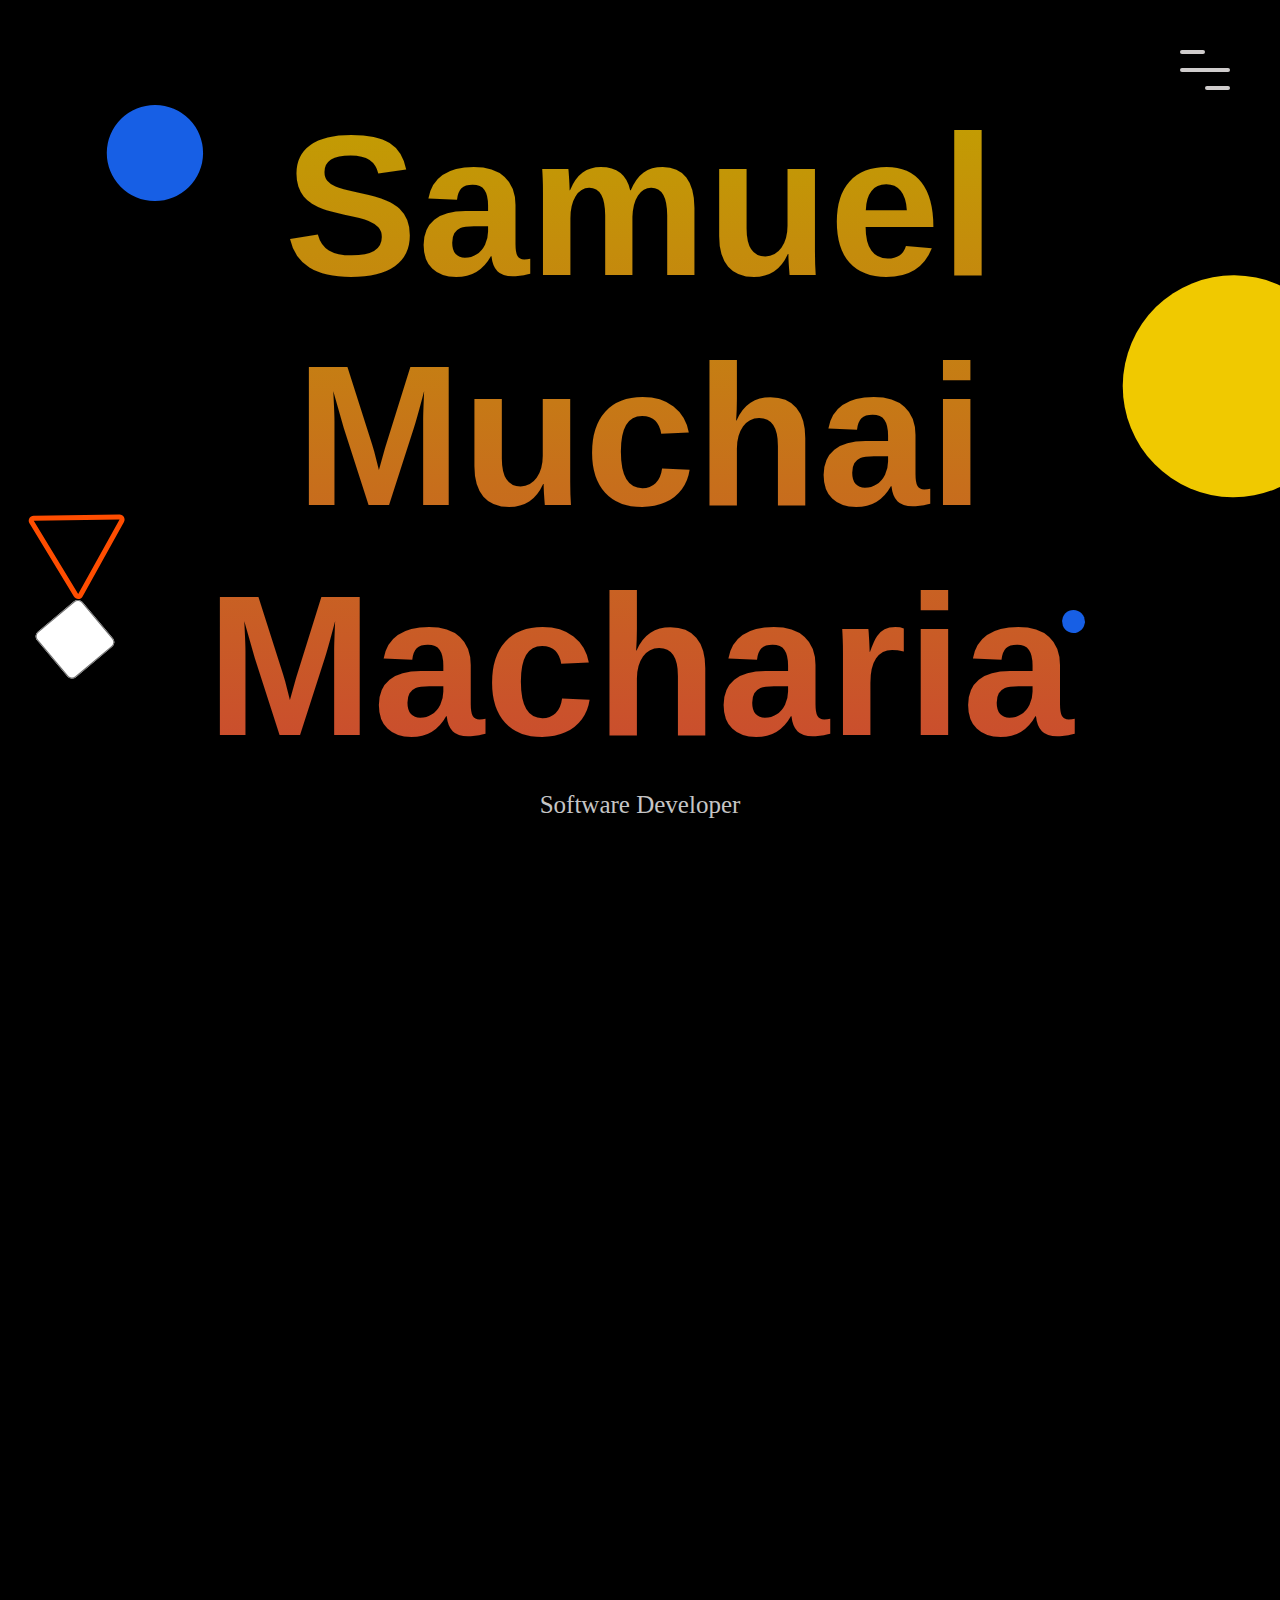
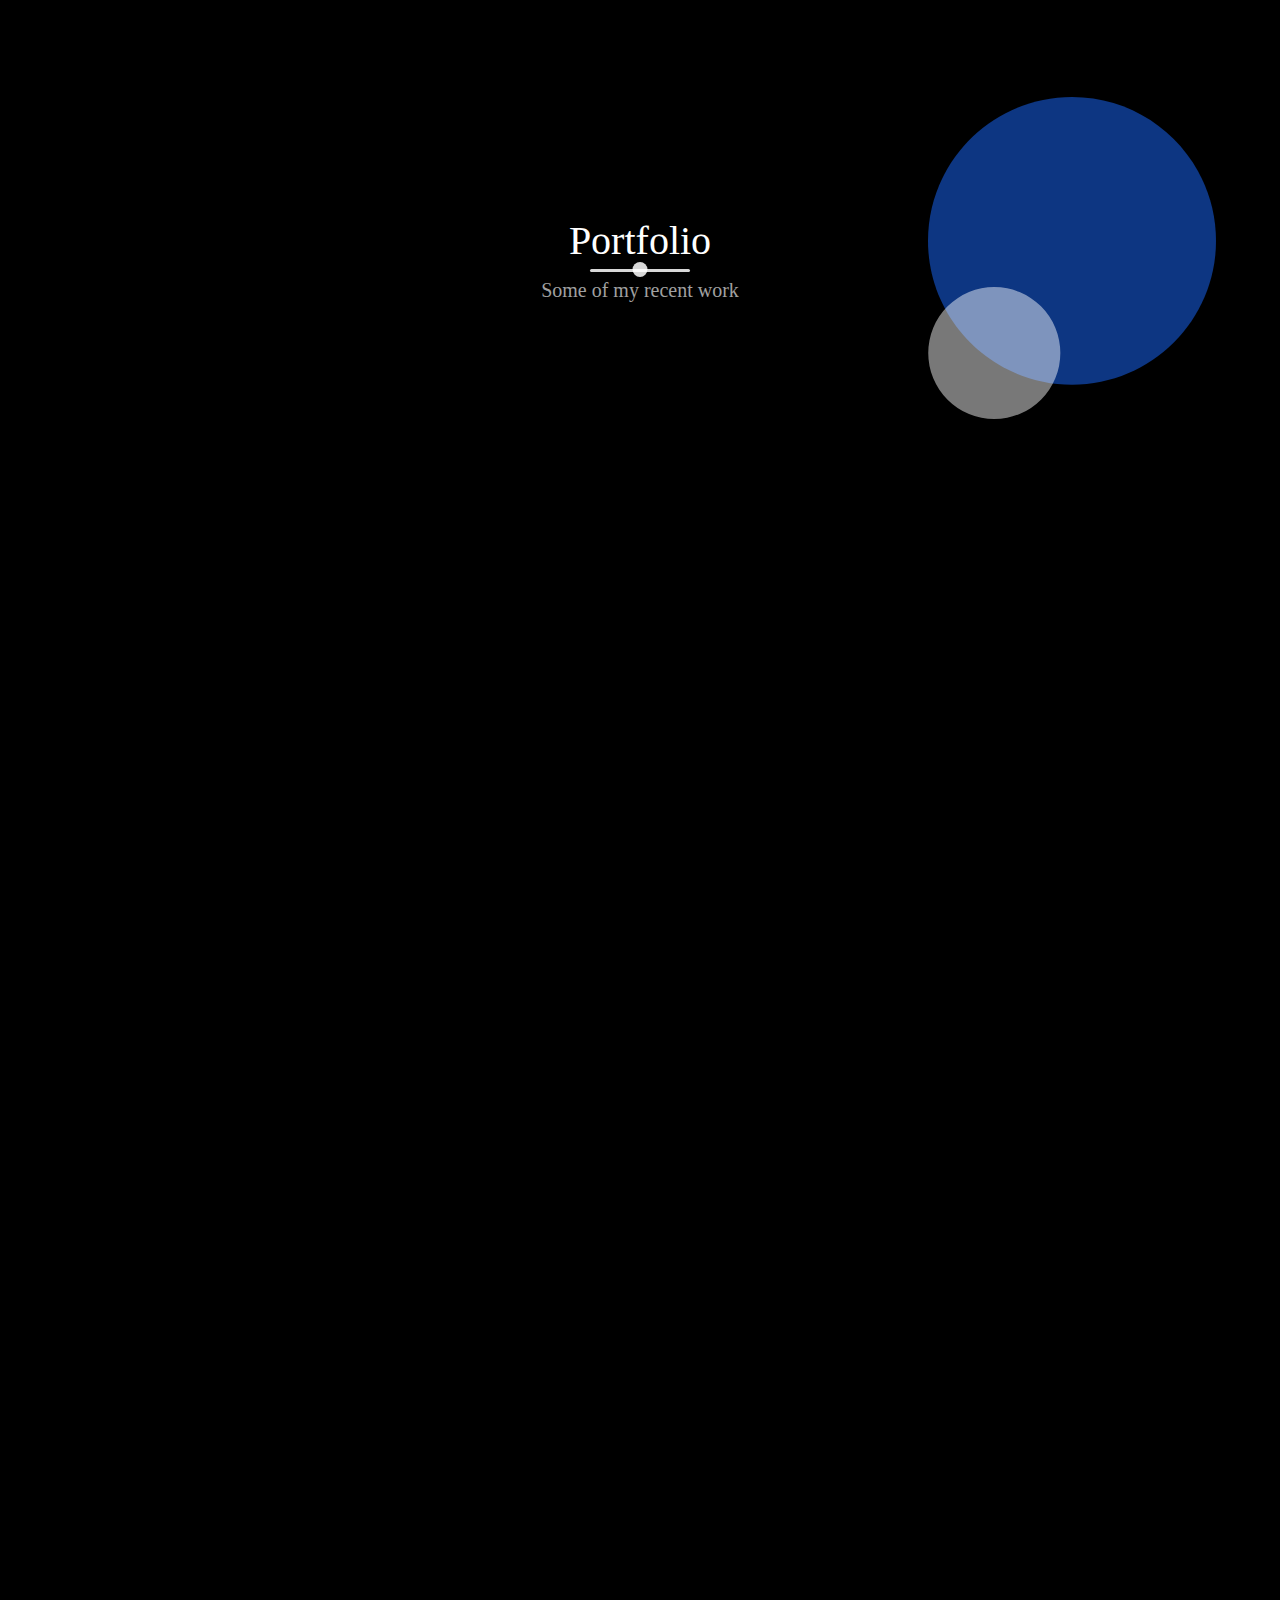
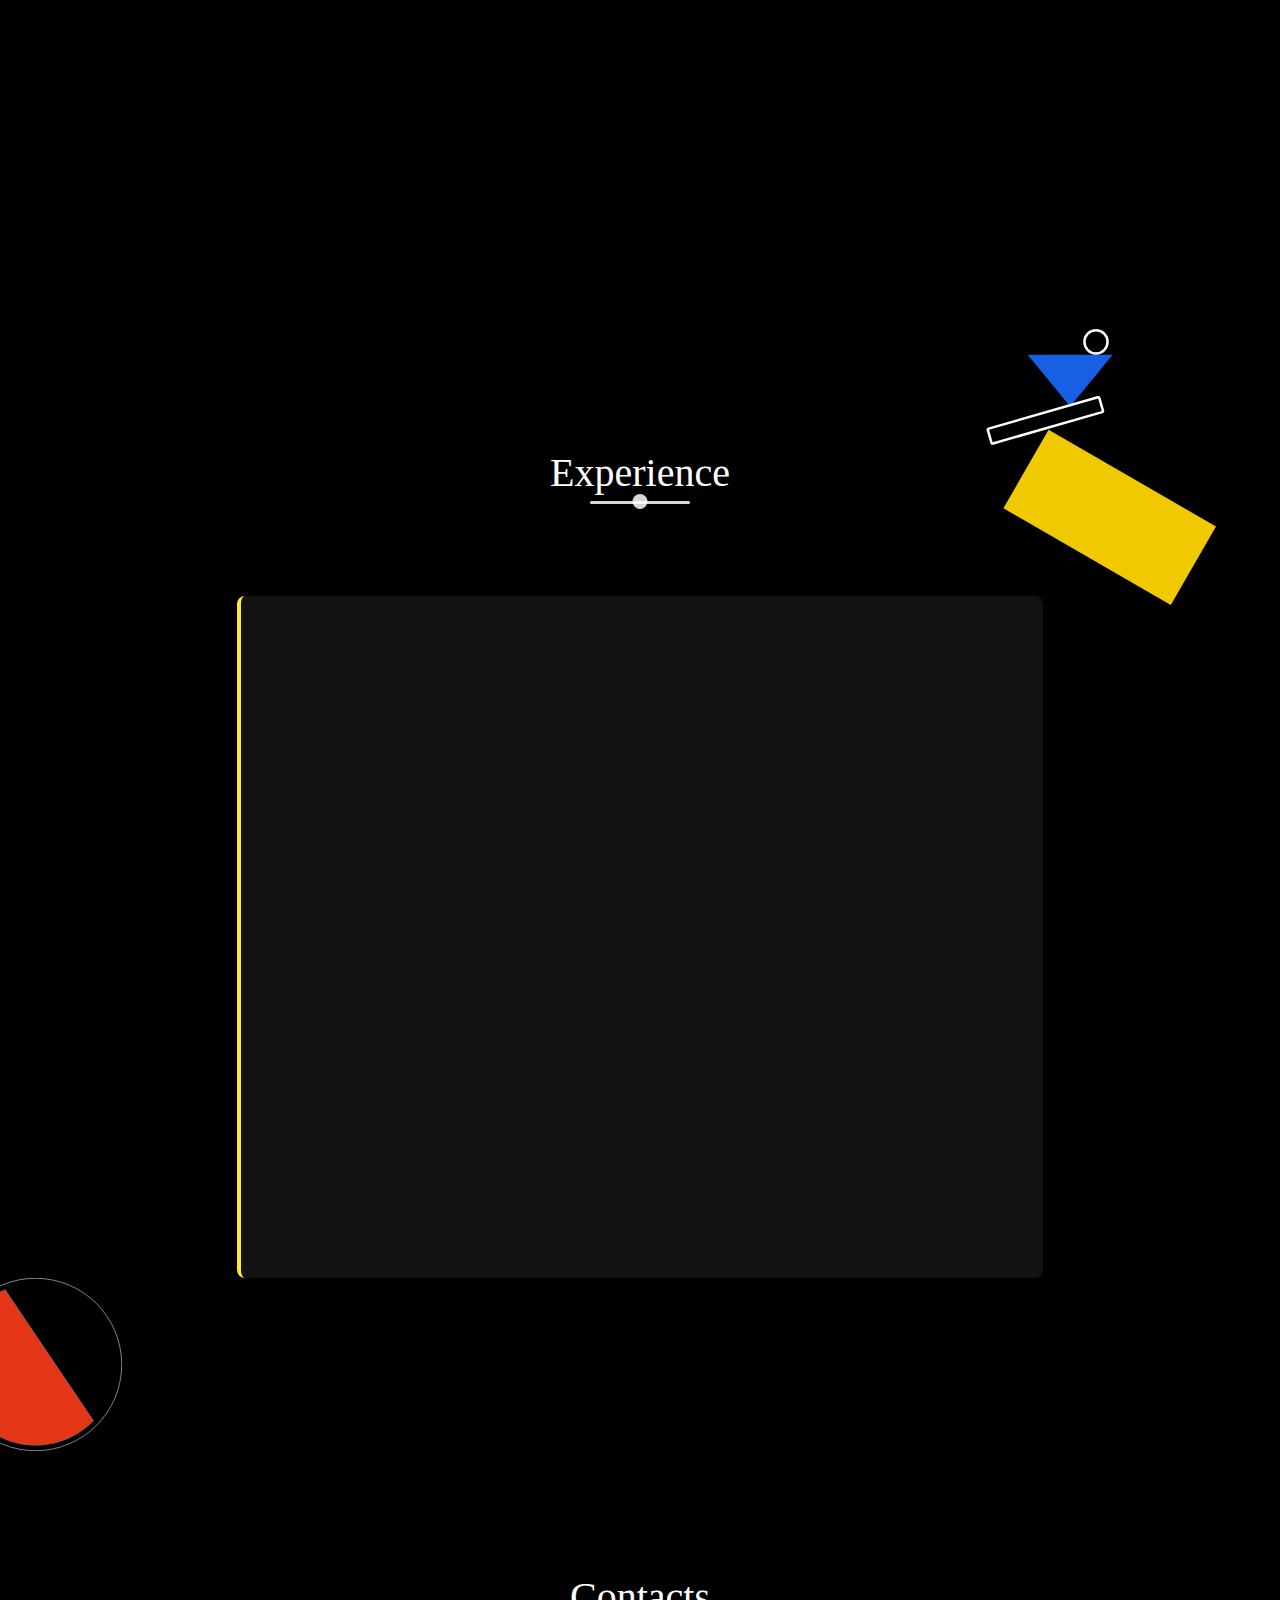
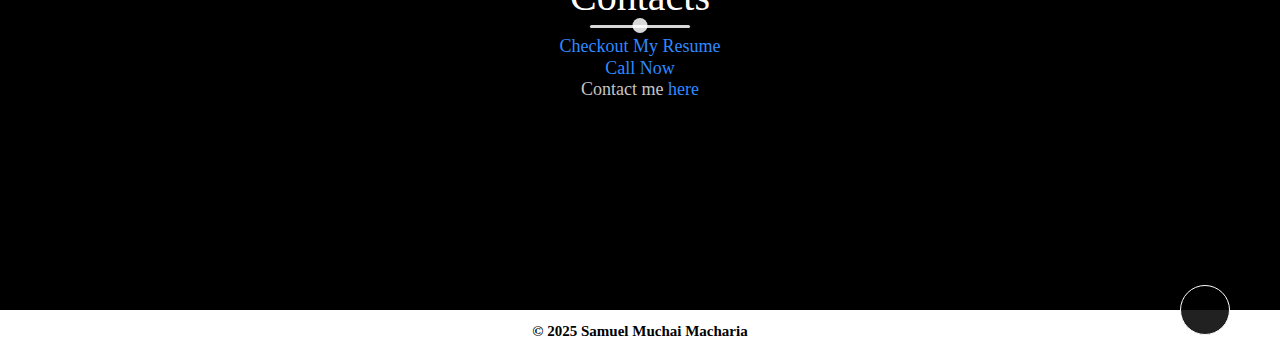
==== index.html @ 50262f8d "Update index.html" ====
<!DOCTYPE html>
<html lang="en">

<head>
    <meta charset="UTF-8">
    <meta Samuel Muchai Macharia="viewport" content="width=device-width, initial-scale=1">
    <title>Samuel Muchai Macharia</title>
    <link rel="stylesheet" href="https://unpkg.com/aos@next/dist/aos.css" />
    <link rel="stylesheet" href="https://use.fontawesome.com/releases/v5.7.2/css/all.css"
        integrity="sha384-fnmOCqbTlWIlj8LyTjo7mOUStjsKC4pOpQbqyi7RrhN7udi9RwhKkMHpvLbHG9Sr" crossorigin="anonymous">
    <link rel="stylesheet" href="main.css">
    <link rel='icon' href='favicon.ico' type='image/x-icon'/>
    <link href="//db.onlinewebfonts.com/c/bd317adf74e5e7e564eb61ce9926cc6d?family=Gotham" rel="stylesheet" type="text/css"/>
    <link href="//db.onlinewebfonts.com/c/9a2bc11be56851dde98c1b49302cc21a?family=Gotham+Medium" rel="stylesheet" type="text/css"/>
    <link href="//db.onlinewebfonts.com/c/0923ee644c97a87d70269aa80a6f1e79?family=The+Historia+Demo" rel="stylesheet" type="text/css"/>
    <meta Samuel Muchai Macharia="google-site-verification" content="9P7lBLkCpxEcZAig0uq5LQzN-YUIhlLA37V1Gj3avcg" />
</head>

<body>
    <header>
        <div class="left-circ" >
                <img src="images/Group 1953.svg" alt="" >
            </div>
            <div class="circle-img" >
                <img src="images/Group 1951.svg" alt="" >
            </div>
        <div class="menu-toggler">
            <div class="bar half start"></div>
            <div class="bar"></div>
            <div class="bar half end"></div>
        </div>
        <nav class="top-nav">
            <ul class="nav-list">
                <li>
                    <a href="index.html" class="nav-link">Home</a>

                </li>
                <li>
                    <a href="#about" class="nav-link">About</a>

                </li>
               
                <li>
                    <a href="#portfolio" class="nav-link">Portfolio</a>

                </li>
                <li>
                    <a href="#experience" class="nav-link">Experience</a>

                </li>
                 <li>
                    <a href="#Contacts" class="nav-link">Contacts</a>

                </li>
               
            </ul>
        </nav>
        <div class="landing-text">
            <h1>Samuel Muchai Macharia</h1>
            <h6>Software Developer</h6>
            <div class="scrolldown">
                <span></span>
                <span></span>
                <span></span>
                <span></span>
            </div>
        </div>
        
    </header>

    <section class="about" id="about">
        <div class="container">
            <div class="profile-img" >
                <img src="images/profileimg.jpg"  data-aos="fade-up" data-aos-delay="300ms">
                
            </div>
            <div class="skills-img" >
                <img src="images/blackball.svg" alt="" >
            </div>
            <div class="about-details" data-aos="fade-up" data-aos-delay="300ms" >
                <div class="about-heading">
                    <h1>About</h1>
                    <h6>Myself</h6>
                </div>
                <br>
                <h3> Hi! This is Samuel Muchai Macharia. </h3>
                <br>
                <p>
I am a passionate developer with a strong interest in Data Science and Medical Informatics. I thrive on solving complex problems, analyzing data, and leveraging technology to drive insights and innovation. My journey in tech has been fueled by a continuous desire to learn, experiment, and create impactful solutions, particularly in the intersection of healthcare and technology.<br>

I have experience in working with various programming languages, tools, and domains, including:<br>  
- SQL – Database management, querying, and optimization. 
                    <br>
- C – Low-level programming and algorithm development.  
                    <br>
- Python – Data analysis, machine learning, and automation.  
                    <br>
- HTML & CSS – Web development and UI structuring.  
                    <br>
- SPSS – Statistical analysis and data interpretation.  
                    <br>
- SASS – Advanced CSS styling and design efficiency.  
                    <br>
- Computer Networking – Network configuration, security, and troubleshooting.  
                    <br>
- Medical Informatics – Application of data science and technology in healthcare, including electronic health records (EHR), clinical decision support systems, and health data analytics.  
                    <br>

<p>This portfolio serves as a collection of my projects, skills, and achievements, highlighting my expertise in data science, medical informatics, software development, and networking. Whether it's building data-driven healthcare applications, optimizing medical databases, or enhancing digital health experiences, I am always eager to take on new challenges and push the boundaries of technology in the medical field.<br> 
                    <br></p>
            </section>
    <section class="portfolio" id="portfolio">
        <div class="container">
            <div class="section-heading">
                <h1>Portfolio</h1>
                <h6>Some of my recent work</h6>
            </div>
            <div class="portfolio-item" data-aos="fade-in" data-aos-duration="300ms">
                <div class="portfolio-img has-margin-right">
                    <img src="images/portitem2.png" alt="">
                </div>
                <div class="portfolio-description">
                    <h6>Project 1</h6>
                    <h1>Password Generator</h1>
                    <p>
A user-friendly password generator for strong and randomized secure passwords.
<br>
<strong>Key Features:</strong>
                        <br>
Adjustable password length with a slider
<br>
One-click strong password generation
<br>
Copy functionality for convenience
<br>
Secure algorithm for randomized passwords
<br>
<strong>Technologies Used:</strong>
                        <br>

HTML & CSS for UI structure and styling
                        <br>
JavaScript for password logic and interactivity
<br>
                        <p>
                         This project enhanced my front-end skills while focusing on security and usability.   
                        </p>
                     </p>
                    <a href="https://passwordmonster.vercel.app/"target=_blank" class="cta">View Project</a>
                </div>
            </div>
            <div class="portfolio-item" data-aos="fade-in" data-aos-duration="300ms">
                <div class="portfolio-description has-margin-right">
                    <h6>Project 2</h6>
                    <u></u><h1>Phi5ive-Movie Trailer Showcase Platform</h1></u>
                    <p>
A web-based platform that displays the latest movies and allows users to watch trailers before deciding what to watch. It features a search function, categorized movie listings, and a responsive design for an optimal user experience.  
                        <br>
 <strong>Technologies Used:</strong> <br>
✔ HTML, CSS & JavaScript for structure, styling, and interactivity.
                        <br>
✔ GitHub for version control. 
                        <br>
<strong>Key Features:</strong>  
                        <br>
✅ Browse Latest Movies – View posters and trailers of recent releases.  
                        <br>
✅ Search Functionality – Quickly find specific movies.  
                        <br>
✅ Responsive Design – Works on both desktop and mobile devices.  
                        <br>
This project aims to provide a user-friendly way to explore new movies efficiently.  
                    </p>
                    <a href="https://phifive.vercel.app/"target=_blank"" class="cta">View Project</a>
                </div>
                <div class="portfolio-img has-margin-left">
                    <img src="images/portitem1.png" alt="">
                </div>
            </div>
            <div class="portfolio-item" data-aos="fade-in" data-aos-duration="300ms">
                <div class="portfolio-img has-margin-right">
                    <img src="images/portitem3.png" alt="">
                </div>
                <div class="portfolio-description">
                    <h6>Project 3</h6>
                    <h1>Random Meal Generator</h1>
                    <p>
                         The Random Meal Generator is a web application that helps users discover new meal ideas instantly. By leveraging the <a href="https://www.themealdb.com/"target=blank" ">The Meal DB</a>, the app fetches a random meal and displays essential details such as ingredients, preparation instructions, and meal category.  
One of the standout features of this project is the embedded YouTube video, which allows users to watch a step-by-step cooking tutorial directly on the page without needing to navigate elsewhere. 
                        <br>
                        <strong>Key Features:</strong> 
                        <br>
✅ Random Meal Display – Instantly fetches a meal with detailed ingredients and instructions  
                        <br>
✅ Embedded YouTube Video – Users can watch a tutorial directly on the page  
                        <br>
✅ Meal Details – Shows category, origin, and relevant tags  
                        <br>
<p><strong>Technologies Used:</strong>  
                        <br>
- HTML – Structure of the web page 
                        <br>
- CSS – Styling for a clean and modern UI  
                        <br>
- JavaScript (Fetch API) – Retrieves dynamic meal data  
                        <br>
- ThemealDB API – Provides meal recipes and video guides  
                        <br>
- YouTube Embed – Seamlessly integrates video tutorials  
                        <br>
    </p>
                    <p>
This project highlights API integration, JavaScript DOM manipulation, and frontend development, making it a great portfolio piece that demonstrates interactive web app development skills.

                    </p>
                    <a href="https://mealgene.vercel.app/"target=_blank" " class="cta">View Project</a>
                </div>
            </div>
            <div class="experience-img" >
                <img src="images/Group 1949.svg" alt="" >
            </div>
            
        </div>
    </section>

    <section class="experience" id="experience">
        <div class="container" >
            <div class="section-heading">
                <h1>Experience</h1>
            </div>
            <div class="timeline" >
                <ul>
                    <li class="date" data-date="05/2024-07/2024" data-aos="fade-up" data-aos-duration="300ms">
                       <strong><h1><u>Naivasha County Refferal Hospital</h1></strong></u>
                        <p>
                         <strong>Personal Summary:</strong>
                            <p>
During my attachment at Naivasha County Referral Hospital, I gained hands-on experience in health information management, electronic health records (EHR), medical coding, and hospital data analysis. Working in the Health Records and IT department, I assisted in digitizing patient records, troubleshooting health systems, and supporting digital health initiatives like telemedicine.  
</p>
 <p> 
 <br> 
<strong>Key Responsibilities:</strong>  
     <br>
- Managed patient records within the hospital’s Health Information System (HIS).
                    <br>
- Provided IT support for the electronic medical record (EMR) system.  
                    <br>
- Assisted in medical coding (ICD-11) and data classification.  
                    <br>
- Analyzed hospital data to generate reports on patient trends. 
                    <br>
- Trained healthcare staff on EHR system usage.  
                    <br>
                    <br>
<strong>Skills Gained: </strong> 
     <br>
- Health Information Management (HIS, EMR, EHR)
                    <br>
- Medical Coding (ICD-11) & Data Analysis  
                    <br>
- System Troubleshooting & IT Support  
                    <br>
- Digital Health & Telemedicine Exposure
                    <br>
- Teamwork & Collaboration in Healthcare 
                    <br>
                    <br>
This experience deepened my expertise in health informatics, reinforcing my passion for technology-driven healthcare solutions.
                        </p>
                        <br>
                        <a href="NSCRH Recommendation letter.pdf" class="cta">View Feedback</a>
                    </li>
                </ul>
                <div class="contact-img" >
                    <img src="images/Group 1956.svg" alt="" >
                </div>
            </div>
        </div>
    </section>
</section>

 <section class="Contacts" id="Contacts">
        <div class="container">
            <div class="section-heading">
                <h1>Contacts</h1>
    <address>
        <p><a href="Resume.pdf" class="cta">Checkout My Resume</a>   
                </p>
                     <a href="tel:+254714552335">Call Now</a><br>
                Contact me <a href="mailto:sammymuchai44@gmail.com">here</a><br>
                </address>
                
                <div class="social-media"  >
                    <ul class="nav-list"  >
                        <li>
                            <a href="https://x.com/ryzen_rider/"target=_blank" " class="icon-link">
                                <i class="fab fa-twitter-square"></i></a>
                        </li>
                        <li>
                            <a href="https://github.com/Sammy2266/"target=_blank" " class="icon-link">
                                <i class="fab fa-github-square"></i>
                            </a>
                        </li>
                        <li>
                            <a href="https://www.facebook.com/sammymuchai226/"target=_blank"" class="icon-link">
                       <i class="fab fa-facebook-square"></i></a>
                        </li>
                      <li>
                        <a href="https://www.instagram.com/sammy.defi/"target=_blank"" class="icon-link">
                        <i class="fab fa-insta-square"></i></a>  
                       </a>
                        </li>
                    </ul>
                </div>
            </div>
</section>
   
    <footer class="copyright">
        <div class="up" id="up">
            <i class="fas fa-chevron-up"></i>
        </div>
        <p>&copy; <strong></strong>2025 Samuel Muchai Macharia</strong></p>
    </footer>
    <script src="https://ajax.googleapis.com/ajax/libs/jquery/3.3.1/jquery.min.js"></script>
    <script src="https://unpkg.com/aos@next/dist/aos.js"></script>
    <script src="main.js"></script>
    <script src="security.js"></script>          
</body>
</html>
---- main.css ----
@import url(//db.onlinewebfonts.com/c/0923ee644c97a87d70269aa80a6f1e79?family=The+Historia+Demo); 
@font-face {font-family: "The Historia Demo"; src: url("//db.onlinewebfonts.com/t/0923ee644c97a87d70269aa80a6f1e79.eot"); src: url("//db.onlinewebfonts.com/t/0923ee644c97a87d70269aa80a6f1e79.eot?#iefix") format("embedded-opentype"), url("//db.onlinewebfonts.com/t/0923ee644c97a87d70269aa80a6f1e79.woff2") format("woff2"), url("//db.onlinewebfonts.com/t/0923ee644c97a87d70269aa80a6f1e79.woff") format("woff"), url("//db.onlinewebfonts.com/t/0923ee644c97a87d70269aa80a6f1e79.ttf") format("truetype"), url("//db.onlinewebfonts.com/t/0923ee644c97a87d70269aa80a6f1e79.svg#The Historia Demo") format("svg"); }

@import url(//db.onlinewebfonts.com/c/9a2bc11be56851dde98c1b49302cc21a?family=Gotham+Medium);
@font-face {font-family: "Gotham Medium"; src: url("//db.onlinewebfonts.com/t/9a2bc11be56851dde98c1b49302cc21a.eot"); src: url("//db.onlinewebfonts.com/t/9a2bc11be56851dde98c1b49302cc21a.eot?#iefix") format("embedded-opentype"), url("//db.onlinewebfonts.com/t/9a2bc11be56851dde98c1b49302cc21a.woff2") format("woff2"), url("//db.onlinewebfonts.com/t/9a2bc11be56851dde98c1b49302cc21a.woff") format("woff"), url("//db.onlinewebfonts.com/t/9a2bc11be56851dde98c1b49302cc21a.ttf") format("truetype"), url("//db.onlinewebfonts.com/t/9a2bc11be56851dde98c1b49302cc21a.svg#Gotham Medium") format("svg"); }/*Start global*/


*{
    margin: 0;
    padding: 0;
    box-sizing: border-box;
    
}

html{
    font-size: 10px;
    font-family: 'Gotham Medium';
    color: #c5c5c5;
}

body{
    width: 100%;
    height: 100%;
    background: black no-repeat center fixed;
    background-size: cover;
}

section{
    padding: 6rem 0;
}

a{
    text-decoration: none;
    color:#2e89ff;
}

address { 
    display: block;
    font-style: normal;
    font-size: 1.8rem;
  } 

p{
    font-family: 'Gotham Medium';
    line-height: .6cm;
    font-size: 1.8rem;
    font-weight: 200;
}

img{
    width: 100%;
}


/*End global*/

/*Start reusable*/
.container{
    width: 90%;
    max-width: 120rem;
    height: 100%;
    margin: 0 auto;
    position: relative;
}

.section-heading{
    text-align: center;
    margin-bottom: 10rem;
}

.section-heading h1{
    font-size: 4rem;
    color: rgb(255, 255, 255);    
    font-weight: 400;
    position: relative;
    margin-bottom: 1.5rem
}

.section-heading h1::before,
.section-heading h1::after{
  content: '';
  position: absolute;
  bottom: -.8rem;
  left: 50%;
  transform: translateX(-50%);
  background-color: rgba(255, 255, 255, 0.842);
}

.section-heading h1::before{
  width: 10rem;
  height: 3px;
  border-radius: .8rem;
  }

.section-heading h1::after{
    width: 1.5rem;
    height: 1.5rem;
    border-radius: 100%;
    bottom: -1.3rem;
    }
  

.section-heading h6{
    margin-top: 1rem;
    font-size: 2rem;
    font-weight: 300;
    color: rgb(160, 160, 160);
    }

.has-margin-right{
    margin-right: 5rem;
}
.has-margin-left{
    margin-left: 5rem;
}
/*End reusable*/

/*Start header*/
header{
    width: 100%;
    height: 100vh;
}

.top-nav{
    width: 100%;
    height: 100vh;
    position: fixed;
    top: -100vh;
    z-index: 50;
    background-color: #1e1e35e8;
    border-bottom-right-radius: 100%;
    border-bottom-left-radius: 100%;
    transition: all 650ms cubic-bezier(1,0,0,1);
}

.nav-list{
    list-style: none;
    width: 100%;
    height: 100%;
    display: flex;
    justify-content: center;
    align-items: center;
}

li{
    margin: 0 2rem;
}


.nav-link{
    font-family: 'The Historia Demo' ;   
    font-size: 5rem;
    padding: 1rem;
    color: #eee;
    text-decoration: none;
}

.nav-link:hover,
.nav-link:focus{
    background: linear-gradient(#f0c800ce,#ff5a3dcb);
    -webkit-background-clip: text;
    -webkit-text-fill-color: transparent;
}

.top-nav.open{
    top: 0;
    border-radius: initial;
}

.menu-toggler{
    position: absolute;
    top: 5rem;
    right: 5rem;
    width: 5rem;
    height: 4rem;
    display: flex;
    flex-direction: column;
    justify-content: space-between;
    cursor: pointer;
    z-index: 1500;
    transition: transform 850ms ease-out;
}

.menu-toggler.open{
    transform: rotate(-45deg);
}

.bar{
    background: rgb(207, 204, 204);
    width: 100%;
    height: 4px;
    border-radius: .8rem;
}

.bar.half{
    width: 50%;
}

.bar.start{
    transform-origin: right;
    transition: transform 650ms cubic-bezier(.54,-.81,.57,.57);
}

.open .bar.start{
    transform: rotate(-450deg) translateX(.8rem);
}
.bar.end{
    align-self: flex-end;
    transform-origin: left;
    transition: transform 650ms cubic-bezier(.54,-.81,.57,.57);
}
.open .bar.end{
    transform: rotate(-450deg) translateX(-.8rem);
}
.landing-text{
    position: absolute;
    top: 50%;
    left: 50%;
    transform: translate(-50%, -50%);
    width: 100%;
    text-align: center;
    z-index: 1;

}

.landing-text h1{
    font-size: 20rem;
    font-family: 'The Historia Demo',sans-serif;
    background: linear-gradient(#f0c800ce,#ff5a3dcb);
    -webkit-background-clip: text;
    -webkit-text-fill-color: transparent;
    padding: 1rem;
    user-select: none;
}

.landing-text h6{
    font-size: 2.5rem;
    font-weight: 300;
}

.left-circ{
    position: relative;
    height: 75%;
    width: 17%;
    top: 10%;
    animation:move2 4s infinite;
    animation-delay: 0s;
}
.circle-img{
    position: absolute;
    width: 18%;
    height: 11%;
    right: 0%;
    top: 30%;
    animation:move 4s infinite;
    animation-direction: initial;

}

.landing-text .scrolldown{
    position: absolute;
    bottom: -20rem;
    left: 50%;
    width: 40px;
    height: 40px;
    background-color: rgba(255, 255, 255, 0);
    transform: translateY(-80px) translateX(-50%)
    rotate(45deg);
}

 .scrolldown span{
    position: absolute;
    top: 0;
    left: 0;
    display: block;
    width: 100%;
    height: 100%;
    border-bottom: 2px solid #fff ;
    border-right: 2px solid #fff ;
    animation: animate 1.5s linear infinite;
    opacity: 0;
}

.scrolldown span:nth-child(1){
    transform: translate(-15px, -15px);
    animation-delay: -0.4s;
}
.scrolldown span:nth-child(2){
    transform: translate(0, 0);
    animation-delay: -0.2s;
    
}
.scrolldown span:nth-child(3){
    transform: translate(15px,15px);
    animation-delay: 0s;
}

@keyframes animate{
    0%{
        top: -5px;
        left: -5px;
        opacity: 0;
    }
    25%{
        top: 0px;
        left: 0px;
        opacity: 1;
    }
    50%, 100%{
        top: 5px;
        left: 5px;
        opacity: 0;
    }
}
/*End header*/

/*Start about*/
.about .container{
    display: flex;
    align-items: center;
    justify-content: center;
}

.about-heading{
    text-align: center;
    text-transform: uppercase;
    line-height: 0;
    margin-bottom: 6rem;
}
.about-heading h1{
    font-size: 10rem;
    opacity: .3;
    font-weight: 500;
}

.about-heading h6{
    font-size: 2rem;
    font-weight: 400;
}
.container{
    position: relative;
}

.about-details h3{
    font-size: 3rem;
    font-weight: 400;
    color: white;
}

.about-details a:hover{
    color: #0059ff;
}

.profile-img{
    flex: .8;
    margin-right: 5rem;
}

.about-details{
    flex: 1;
}

.social-media{
    margin-top: 5rem;
}

.social-media i{
    font-size: 5rem;
    transition: color 650ms;
}

.fa-medium:hover{
    color: #ffffff;
}

.fa-github-square:hover{
    color: #ffffff;
}

.fa-facebook-square:hover{
    color: #ffffff ;
}


.fa-twitter-square:hover{
    color: #ffffff ;
}

.skills-img{
    position: absolute;
    width: 25%;
    height: 15%;
    top: 100%;
    right: 0%;
    animation:move2 4s infinite;
}


/*End about*/

/*Start services*/
.services-img{
    position: absolute;
    left:-10%;
    top: 70rem;
    height: 10%;
    width: 15%;
    animation:move2 4s infinite;
}

.my-skills{
    border-top: 4px solid #ff5a3d;   
    position: relative;
    margin-top: 15rem;
    display: grid;
    grid-template-columns: repeat(auto-fit, minmax(15rem,1fr));
    grid-gap: 3rem;
    text-align: left;
}
.skill{
    display: flex;
    flex-direction: column;
    justify-content: left;
    align-items: left;
}

.skill h3{
    text-align: left;
    color: #ffee00;
    letter-spacing: 2px;
    font-size: large;
    margin: 2rem -2px 2rem 0;

}
.skill h1{
    text-align: left;
    letter-spacing: 2px;
    margin: 2rem -2px 2rem 0;
}

.my-skills .skill{
    border-right: none;
    margin-right:  1rem;
    padding-right: 1rem;
    position: relative;
}


.my-skills .skill:last-of-type{
    padding-bottom: 0;
    margin-bottom: 0;
    border: none;
}


.my-skills .skill::before,
.my-skills .skill::after{
    position: absolute;
    display: grid;
    left: 0%;
    transform: translateX(-50%);
}

.my-skills .skill::before{
    content: attr(data-date);
    top: -5rem;
    text-align-last: auto;
    text-align: right;
    font-size: 1.5rem;
    color: white;
    margin-left: 5rem;
}

.my-skills .skill::after{
    top: -1rem;
    content: '';
    box-shadow: 0 0 0 4px #ff5a3d;
    border-radius: 100%;
    height: 1.5rem;
    width: 1.5rem; 
    background-color: #ffe838;
}

.my-skills a{
    color:#ff961e;
    font-size: 1.5rem;
    text-decoration: underline;
}
.my-skills a:hover{
color:#c26700;
}
/*End services*/

/*Start portfolio*/
.portfolio-item{
    display: flex;
    align-items: center;
    justify-content: center;
    margin-bottom: 5rem;
}
.portfolio-item:last-child{
    margin-bottom: 0;
}

.portfolio-img{
    flex: .9;
}

.portfolio-description{
    flex: 1;
    font-size: 4rem;
}

.portfolio-description h1{
    font-size: 3rem;
    margin: 1rem 0;
    font-weight: 400;
}
.portfolio-description h6{
    font-size: 1.5rem;
    text-transform: uppercase;
    font-weight: 350;
    opacity: .6;
    margin-bottom: 0rem;
    
}

.portfolio-description .cta{
    display: inline-block;
    margin-top: 2.5rem;
    font-size: 1.5rem;
    text-transform: uppercase;
    color: #2e89ff;
}

.portfolio-description .cta:hover{
    color: #0059ff;
}


/*End services*/

/*Start timeline*/
.timeline ul{
    border-left: 4px solid #ffe838;
    border-radius: .8rem;
    background-color: rgba(29, 29, 29, 0.616);
    margin: 0 auto;
    position: relative;
    padding: 5rem;
    list-style: none;
    text-align: left;
    width: 70%;

}

.timeline h1{
    
    letter-spacing: 1px;
    text-transform: uppercase;
    font-weight: 400;
    margin-bottom: 1rem;
    color: #ffffff;
    
}

.timeline .date{
    border-bottom: 1px solid rgba(255, 255, 255, 0.281);
    margin-bottom:  1rem;
    padding-bottom: 1rem;
    position: relative;
}

.timeline .date:last-of-type{
    padding-bottom: 0;
    margin-bottom: 0;
    border: none;
}

.timeline .date::before,
.timeline .date::after{
    position: absolute;
    display: block;
    top: 50%;
    transform: translateY(-50%);
    
}
.timeline a{
    text-decoration: underline;
    color:#ffae17;
    font-size: 1.5rem;
     
}

.timeline a:hover{
    color: #cf8906;
}

.timeline .date::before{
    content: attr(data-date);
    left: -25rem;
    text-align: right;
    min-width: 12rem;
    font-size: 1.5rem;
    color: white;
    width: 8rem;  
    text-align: center;
}

.timeline .date::after{
    content: '';
    box-shadow: 0 0 0 4px #ffe838;
    border-radius: 100%;
    left: -8rem;
    height: 1.5rem;
    width: 1.5rem;
    background-color: #313534;
}
.experience-img{
    position: absolute;
    height: 50%;
    width: 20%;
    right: 0%;
    animation:move 4s infinite;
}

.contact-img{
    position: relative;
    left: -10%;
    width: 15%;
    height: 15%;
    animation:move2 4s infinite;

}


/*End timeline*/

/*Start contact*/
/*End contact*/

/*Start footer*/
.copyright{
    width: 100%;
    text-align: center;
    vertical-align: middle;
    background-color: #ffffff;
    padding: 1rem 0;
    position: relative;
}

.up{
    position: absolute;
    width: 5rem;
    height: 5rem;
    border: 1px white solid;
    background-color: #000000de;
    top: -2.5rem;
    right: 5rem;
    border-radius: 100%;
    display: flex;
    animation: pulse 2s infinite;
    cursor: pointer;
    }


.up i{
    color: #ffffff;
    font-size: 2rem;
    margin: auto;
   
} 

.copyright p{
    font-size: 1.5rem;
    color: black;
    font-weight: 600;
    font-family: 'Gotham Medium';
    
}

/*End footer*/

/*Start animations*/
@keyframes move{
    0% {
		transform: scale(0.95);
		box-shadow: 0 0 0 0 rgba(0, 0, 0, 0.7);
	}

	70% {
		transform: scale(1);
		box-shadow: 0 0 0 10px rgba(0, 0, 0, 0);
	}

	100% {
		transform: scale(0.95);
		box-shadow: 0 0 0 0 rgba(0, 0, 0, 0);
	}
  
}
@keyframes move1{
    0% {
		transform: scale(1.05);
		box-shadow: 0 0 0 0 rgba(0, 0, 0, 0.7);
	}

	70% {
		transform: scale(1);
		box-shadow: 10 0 0 0px rgba(0, 0, 0, 0);
	}

	100% {
		transform: scale(1.05);
		box-shadow: 0 0 0 0 rgba(0, 0, 0, 0);
	}
  
}
@keyframes move2{
    100% {
		transform: scale(1.15);
		box-shadow: 0 0 0 0 rgba(0, 0, 0, 0);
	}

	70% {
		transform: scale(1);
		box-shadow: 10 0 0 0px rgba(0, 0, 0, 0);
	}

	0% {
		transform: scale(1.15);
		box-shadow: 0 0 0 0 rgba(0, 0, 0, 0.7);
	}
  
}
@keyframes pulse{
    0%{
        box-shadow: 0 0 0 0 rgba(253,87,191,.99);
    }
    70%{
        box-shadow: 0 0 0 0 rgba(253,87,191,0);
    }
    100%{
        box-shadow: 0 0 0 0 rgba(253,87,191,0);
    }
}


/*End animations*/

/*Start media queries*/
@media screen and (max-width: 768px){
    body{
        width: 100%;
        height: 100%;
        background: black no-repeat center fixed;
        background-size: cover;
    }
    p{
        font-size: small;
    }
    .section-heading h1::after{
        width: 1.3rem;
        height: 1.3rem;
        border-radius: 100%;
         
        }

    .landing-text h1{
        font-size: 15rem;

    }
    .landing-text h6{
        font-size: 1.7rem;
    }
    .nav-list{
        flex-direction: column;
    }

    li{
        margin: 2rem 0;

    }
    .nav-link{
        font-size: 4.5rem;
    }

    .circle-img{
        width: 25%;
        height: 40%;
        top: 50rem;
    }

    .profile-img{
        flex: 1;
    }

    .about-heading h1{
        font-size: 8rem;
    }

    .section-heading h1{
        font-size: 3rem;

    }
    .about-details h3{
        font-size: 2rem;
        font-weight: 400;
        color: white;
    }
   
    .about-details .nav-list{
        flex-direction:  initial;

    }

    .about-details li{
        margin: 0 2rem;
    }

    .skills-img{
        top: 50rem;
    }

    .services-img{
        top: 100rem;
     
    }
    .my-skills{
        border-top: 4px solid #ff5a3d;   
        position: relative;
        margin-top: 10rem;
        display: grid;
        margin-left: 3rem;
        grid-template-columns: repeat(auto-fit, minmax(13rem,1fr));
        grid-gap: 1rem;
        text-align: left;
    }
    .skill{
        display: flex;
        flex-direction: column;
        justify-content: left;
        align-items: left;
         
    }
    
    .skill h3{
        text-align: left;
        color: #ffee00;
        letter-spacing: 2px;
        font-size: medium;
        margin: 2rem -2px 2rem 0;
    
    }
    .skill h1{
        text-align: left;
        letter-spacing: 1px;
        margin: 2rem -2px 2rem 0;
    }
    
    .my-skills .skill{
        border-right: none;
        margin-right:  0rem;
        padding-right: 0rem;
        position: relative;
    }
    
    
    .my-skills .skill:last-of-type{
        padding-bottom: 0;
        margin-bottom: 0;
        border: none;
    }
    
    
    .my-skills .skill::before,
    .my-skills .skill::after{
        position: absolute;
        display: grid;
        left: 0%;
        transform: translateX(-50%);
    }
    .my-skills a{
            color:#ff961e;
            font-size: 1.5rem;
            text-decoration: underline;
    }
    .my-skills a:hover{
        color:#c26700;
    }

    .my-skills .skill::before{
        content: attr(data-date);
        top: -5rem;
        text-align-last: auto;
        text-align: right;
        min-width: 12rem;
        font-size: 1.5rem;
        color: white;
        text-align: center;
        margin-left: 2rem;
    }
    
    .my-skills .skill::after{
        top: -1rem;
        content: '';
        box-shadow: 0 0 0 4px #ff5a3d;
        border-radius: 100%;
        height: 1.5rem;
        width: 1.5rem; 
        background-color: #ffe838;
    }

    .icon-container{
        width: 7rem;
        height: 7rem;
    }

    .icon-container i{
        font-size: 4rem;
    }

    .timeline ul{
        margin: 0 0 0 auto;
    }

    .timeline .date::before{
        left: -20rem;
    }
    .timeline .date::before{
        font-size: 1.3rem;
        padding-left: 1rem;
        width: 5rem;  
        text-align: center;
    }

    .timeline .date::after{
        left: -5.9rem;
    }
    .timeline .date{
        border-bottom: 1px solid rgba(255, 255, 255, 0.281);
        margin-bottom:  1rem;
        font-size: 1rem;
        padding-bottom: 1rem;
        position: relative;
    
    }

}

@media screen and (max-width: 600px){
    .menu-toggler{
        top: 2rem;
        right: 2rem;
    }
    p{
        font-size: small;
    }

    .landing-text .scrolldown{
        width: 30px;
        height: 30px;    
    }

    .landing-text h1{
        font-size: 8rem;

    }
    .landing-text h6{
        font-size: 1.4rem;
    }
    .nav-link{
        font-size: 3.5rem;
    }

    .about-heading h1{
        font-size: 7rem;
    }

    .about-details h3{
        font-size: 2rem;
        font-weight: 300;
        color: white;
    }
   
 
    .about .container{
        display: list-item;       
    }
    .circle-img{
        width: 30%;
        height: 45%;
        top: 60rem;
    }
    .left-circ{
        width: 30%;
        height: 70%;
        top: 5%
    }

    .services-img{
        width: 22%;
        height: 15%;
        top: 110rem;
    }

    .profile-img{
        top: -10%;
        margin: 0 0 7rem 0;
    }
    
    .skills-img{
        top: 100%;
    }
    .my-skills{
        border-left: 4px solid #ff5a3d;   
        border-top: none;
        position: relative;
        align-items: center;
        display: grid;
        margin: 13rem;
        grid-template-columns: repeat(auto-fit, minmax(25rem,1fr));
        grid-gap: 2.5rem;
        text-align: left;
    }
    .skill{
        display: flex;
        flex-direction: column;
        justify-content: left;
        align-items: left;
    }
    
    .skill h3{
        text-align: left;
        color: #ffee00;
        letter-spacing: 2px;
        font-size: 1.8rem;
        margin: -1.5rem 1px 1rem 2rem;
    
    }
  
    
    .my-skills .skill{
        border-right: none;
        margin-right:  1rem;
        padding-right: 1rem;
        position: relative;
    }
    
    
    .my-skills .skill:last-of-type{
        padding-bottom: 0;
        margin-bottom: 0;
        border: none;
    }
    
    .my-skills p{
        margin-left: 2rem;
        font-size: 1.5rem;
    }
    .my-skills .skill::before,
    .my-skills .skill::after{
        position: absolute;
        display: grid;
        left: 0%;
        transform: translateX(-50%);
    }
    
    .my-skills .skill::before{
        content: attr(data-date);
        left: -9rem;
        width: 10rem;
        top: -1rem;
        text-align-last: auto;
        min-width: 10rem;
        font-size: 1.5rem;
        color: white;
        text-align: center;
    }
    
    .my-skills .skill::after{
        top: -1rem;
        content: '';
        box-shadow: 0 0 0 4px #ff5a3d;
        border-radius: 100%;
        height: 1.5rem;
        width: 1.5rem; 
        background-color: #ffe838;
    }
    
    .my-skills a{
            color:#ff961e;
            font-size: 1.3rem;
            margin-left: 2rem;
            margin-bottom: 2rem;
    }
    .my-skills a:hover{
        color:#c26700;
    }

    .portfolio-item{
        flex-direction: column;
    }

    .portfolio-description{
        flex: 1;
        font-size: 1.5rem;
    }
    
    .portfolio-description h1{
        font-size: 2rem;
        margin: 1rem 0rem;
        font-weight: 400;
    }

    .portfolio-description h6{
        font-size: 1.5rem;
        text-transform: uppercase;
        font-weight: 300;
        opacity: .6;
        font-family: 'Gotham Medium';
    }
    
    .portfolio-description .cta{
        display: inline-block;
        margin-top: 2.5rem;
        font-size: 1.5rem;
        text-transform: uppercase;
        color: #2e89ff;
    }
    
    .portfolio-img{
        margin: 0 0 2rem 0;
        
    }
    .portfolio-description{
        margin: 0;
        order: 2;
    }

    .timeline p{
        font-size: 1.3rem;
        line-height: .5cm;
    }
    
    .timeline .date::before{
        font-size: 1.3rem;
        left: -18rem;
        width: 5rem;  
        min-width: 10rem;
        text-align: center;
    }

    .timeline h1{
        font-size: 1.5rem;
        text-transform: uppercase;
        font-weight: 300;
        margin-bottom: 1rem;
        
        color: #ffffff;
        
    }
    
    .experience-img{
        width: 25%;
        height: 25%;
    }
   
     
    .up{
        right: 2rem;

    }

    .social-media{
        margin-top: 5rem;
    }
    
    .social-media i{
        font-size: 4.5rem;
        transition: color 650ms;
    }
    address { 
        display: block;
        font-style: normal;
        font-size: 1.5rem;
      } 
    

}


/*End media queries*/
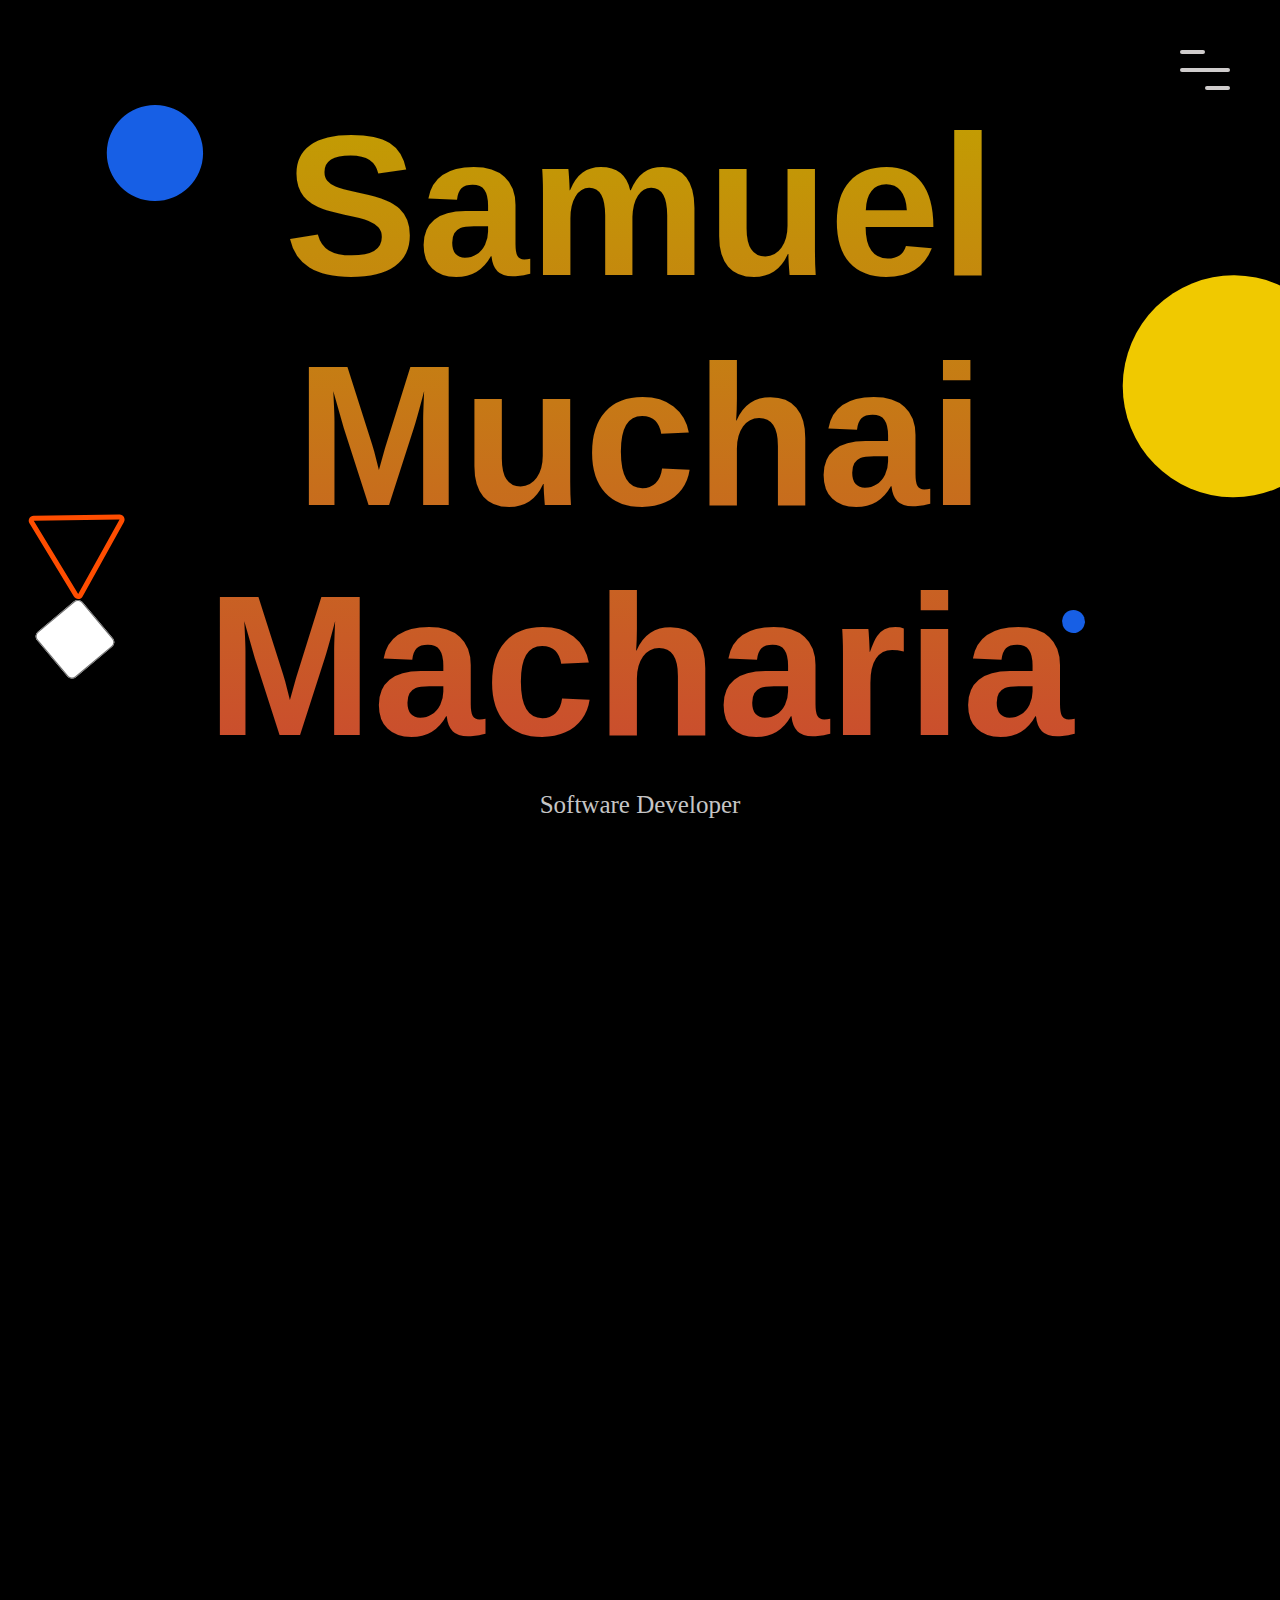
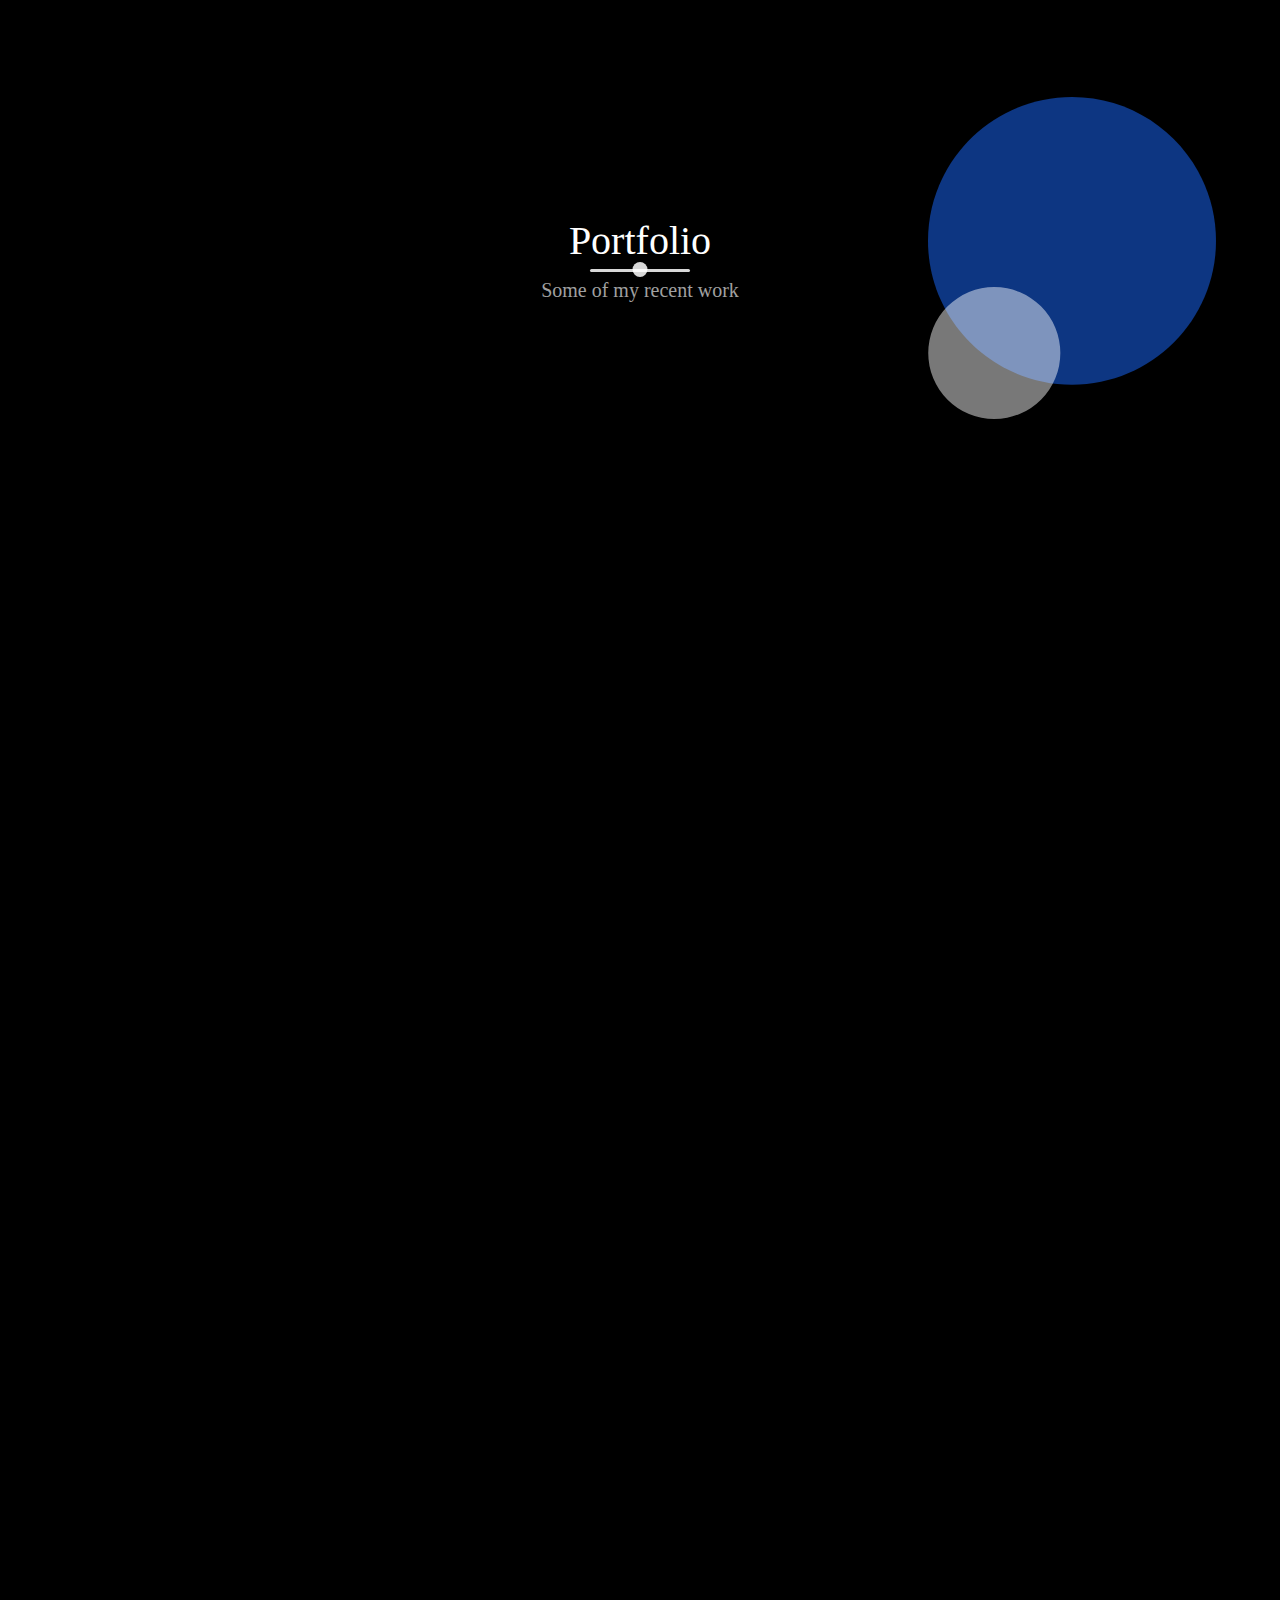
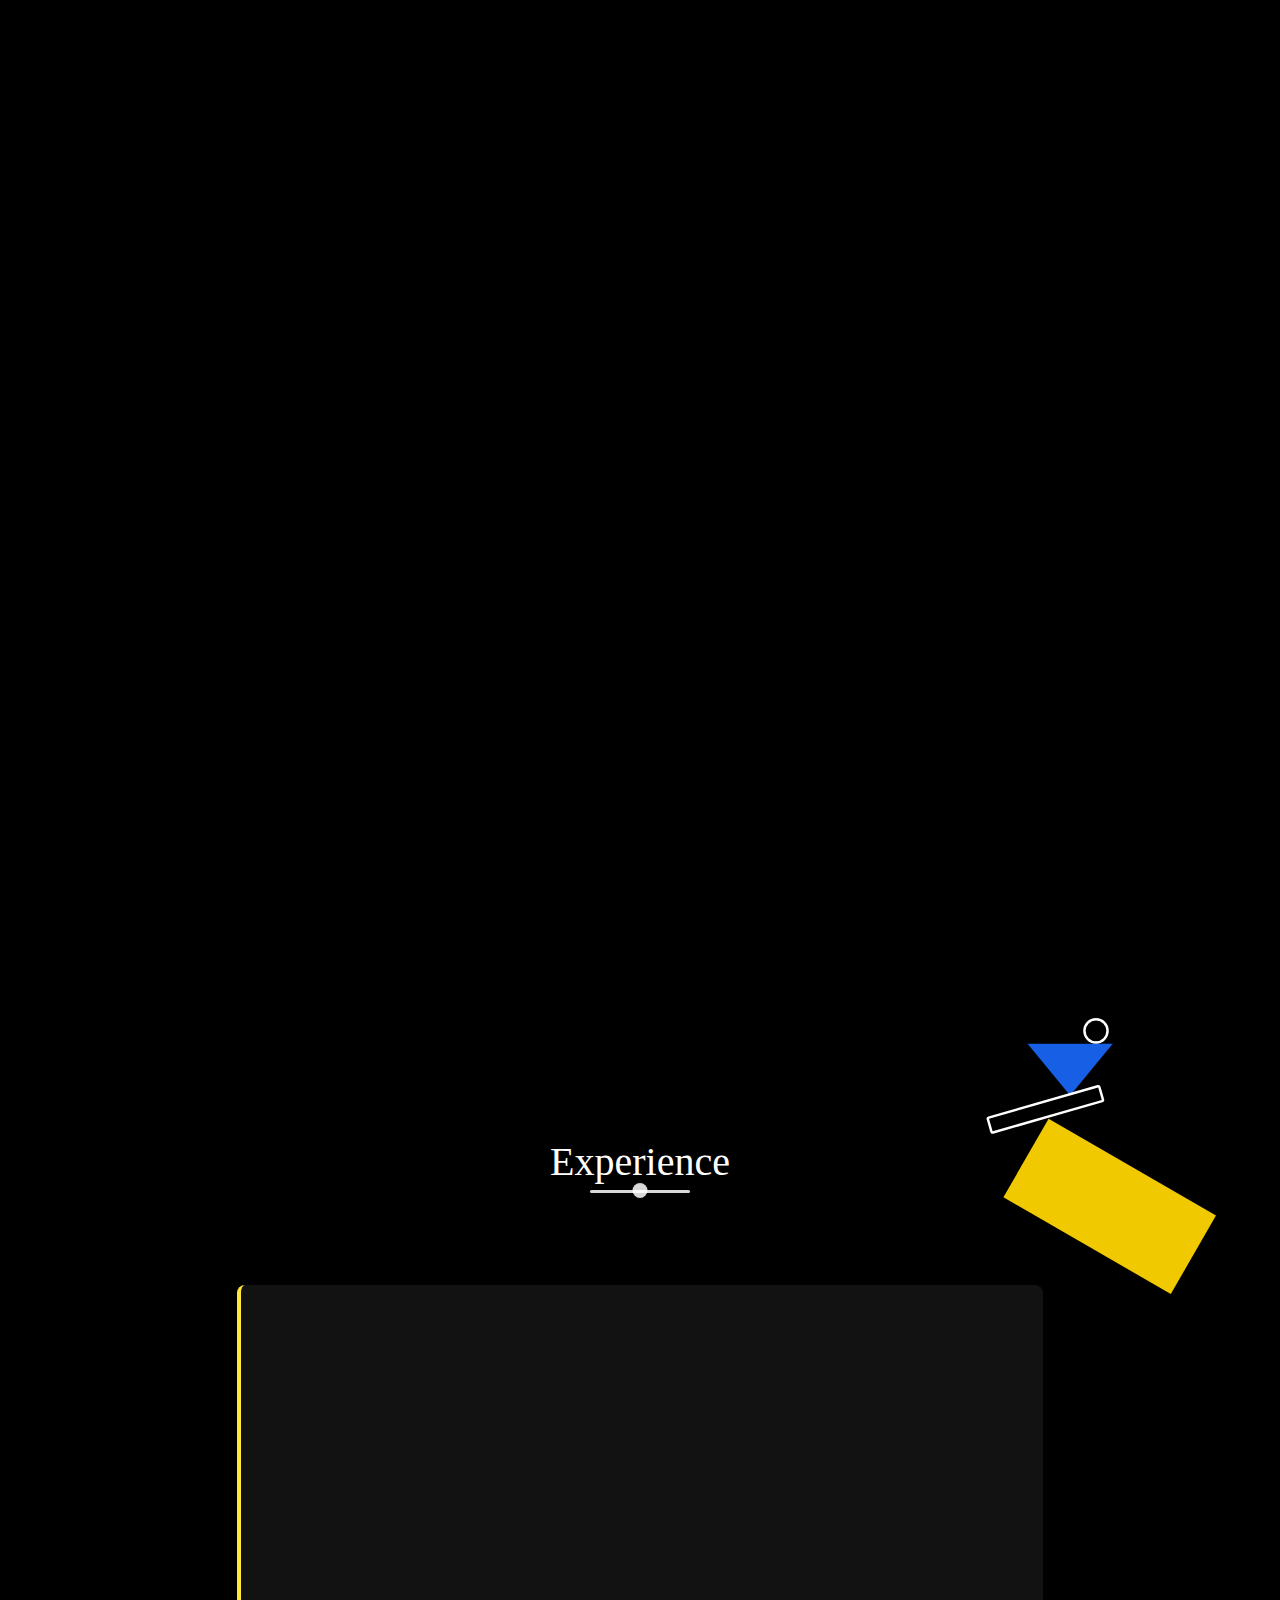
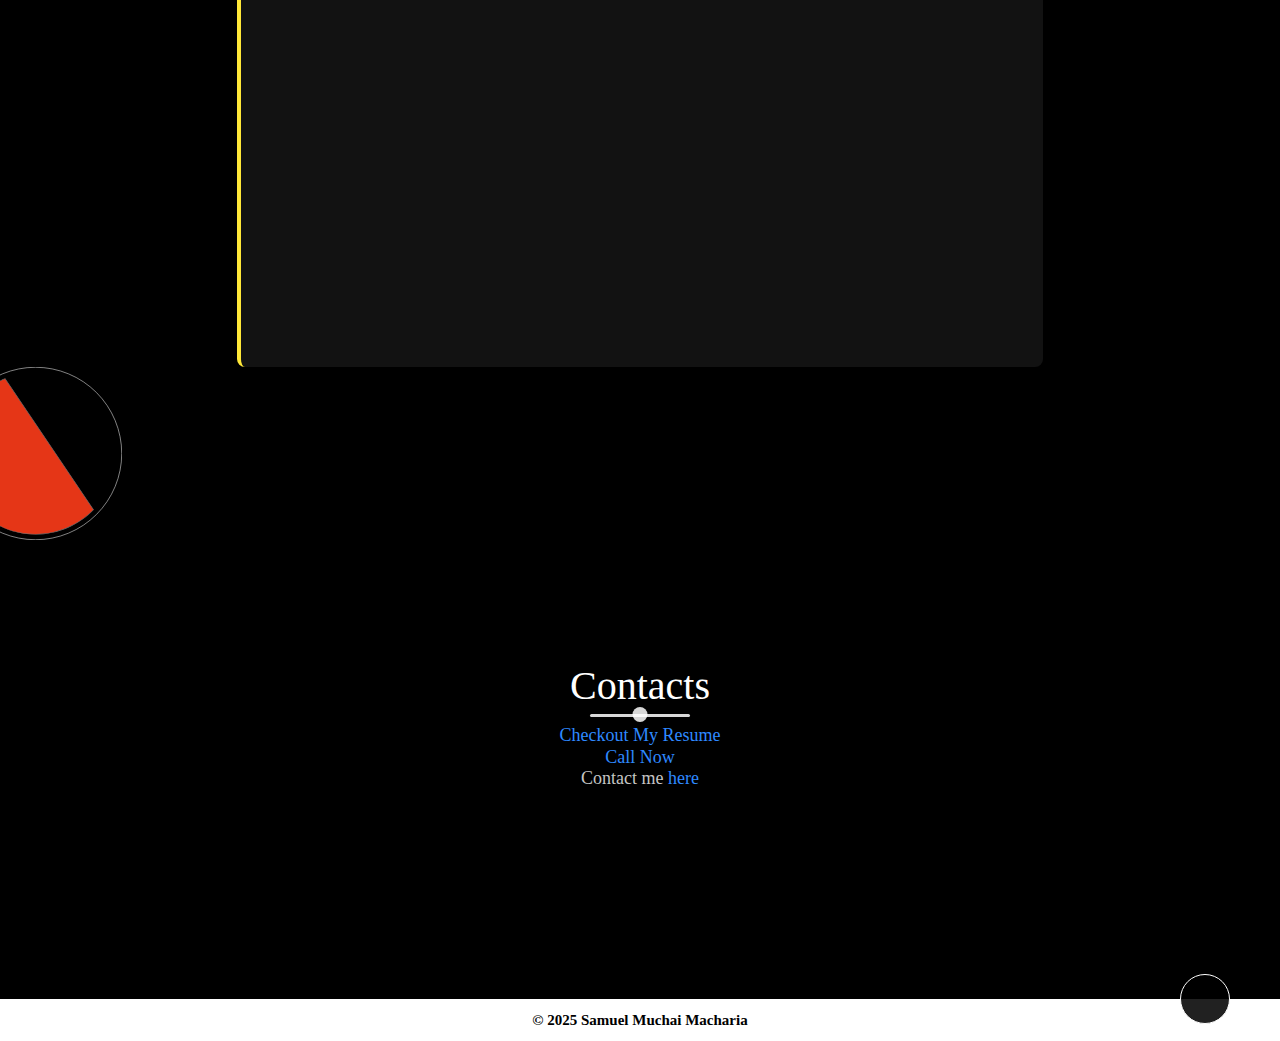
==== commit 3750bd27: "Update index.html" ====
--- a/index.html
+++ b/index.html
@@ -185,33 +185,28 @@
                     <h6>Project 3</h6>
                     <h1>Random Meal Generator</h1>
                     <p>
-                         The Random Meal Generator is a web application that helps users discover new meal ideas instantly. By leveraging the <a href="https://www.themealdb.com/"target=blank" ">The Meal DB</a>, the app fetches a random meal and displays essential details such as ingredients, preparation instructions, and meal category.  
-One of the standout features of this project is the embedded YouTube video, which allows users to watch a step-by-step cooking tutorial directly on the page without needing to navigate elsewhere. 
-                        <br>
-                        <strong>Key Features:</strong> 
-                        <br>
-✅ Random Meal Display – Instantly fetches a meal with detailed ingredients and instructions  
-                        <br>
-✅ Embedded YouTube Video – Users can watch a tutorial directly on the page  
-                        <br>
-✅ Meal Details – Shows category, origin, and relevant tags  
-                        <br>
-<p><strong>Technologies Used:</strong>  
-                        <br>
-- HTML – Structure of the web page 
-                        <br>
-- CSS – Styling for a clean and modern UI  
-                        <br>
-- JavaScript (Fetch API) – Retrieves dynamic meal data  
-                        <br>
-- ThemealDB API – Provides meal recipes and video guides  
-                        <br>
-- YouTube Embed – Seamlessly integrates video tutorials  
-                        <br>
-    </p>
-                    <p>
-This project highlights API integration, JavaScript DOM manipulation, and frontend development, making it a great portfolio piece that demonstrates interactive web app development skills.
-
+                       <p>The <strong>Random Meal Generator</strong> is a web application that helps users discover new meal ideas instantly. By leveraging the <a href="https://www.themealdb.com/" target="_blank">The Meal DB</a>, the app fetches a random meal and displays essential details such as ingredients, preparation instructions, and meal category.</p>
+
+<p>One of the standout features of this project is the embedded YouTube video, which allows users to watch a step-by-step cooking tutorial directly on the page without needing to navigate elsewhere.</p>
+
+<strong>Key Features:</strong>  
+<br>
+✅ <strong>Random Meal Display</strong> – Instantly fetches a meal with detailed ingredients and instructions  
+<br>
+✅ <strong>Embedded YouTube Video</strong> – Users can watch a tutorial directly on the page  
+<br>
+✅ <strong>Meal Details</strong> – Shows category, origin, and relevant tags  
+
+<p><strong>Technologies Used:</strong></p>  
+<ul>
+    <li><strong>HTML</strong> – Structure of the web page</li>
+    <li><strong>CSS</strong> – Styling for a clean and modern UI</li>
+    <li><strong>JavaScript (Fetch API)</strong> – Retrieves dynamic meal data</li>
+    <li><strong>ThemealDB API</strong> – Provides meal recipes and video guides</li>
+    <li><strong>YouTube Embed</strong> – Seamlessly integrates video tutorials</li>
+</ul>
+
+<p>This project highlights API integration, JavaScript DOM manipulation, and frontend development, making it a great portfolio piece that demonstrates interactive web app development skills.</p>
                     </p>
                     <a href="https://mealgene.vercel.app/"target=_blank" " class="cta">View Project</a>
                 </div>
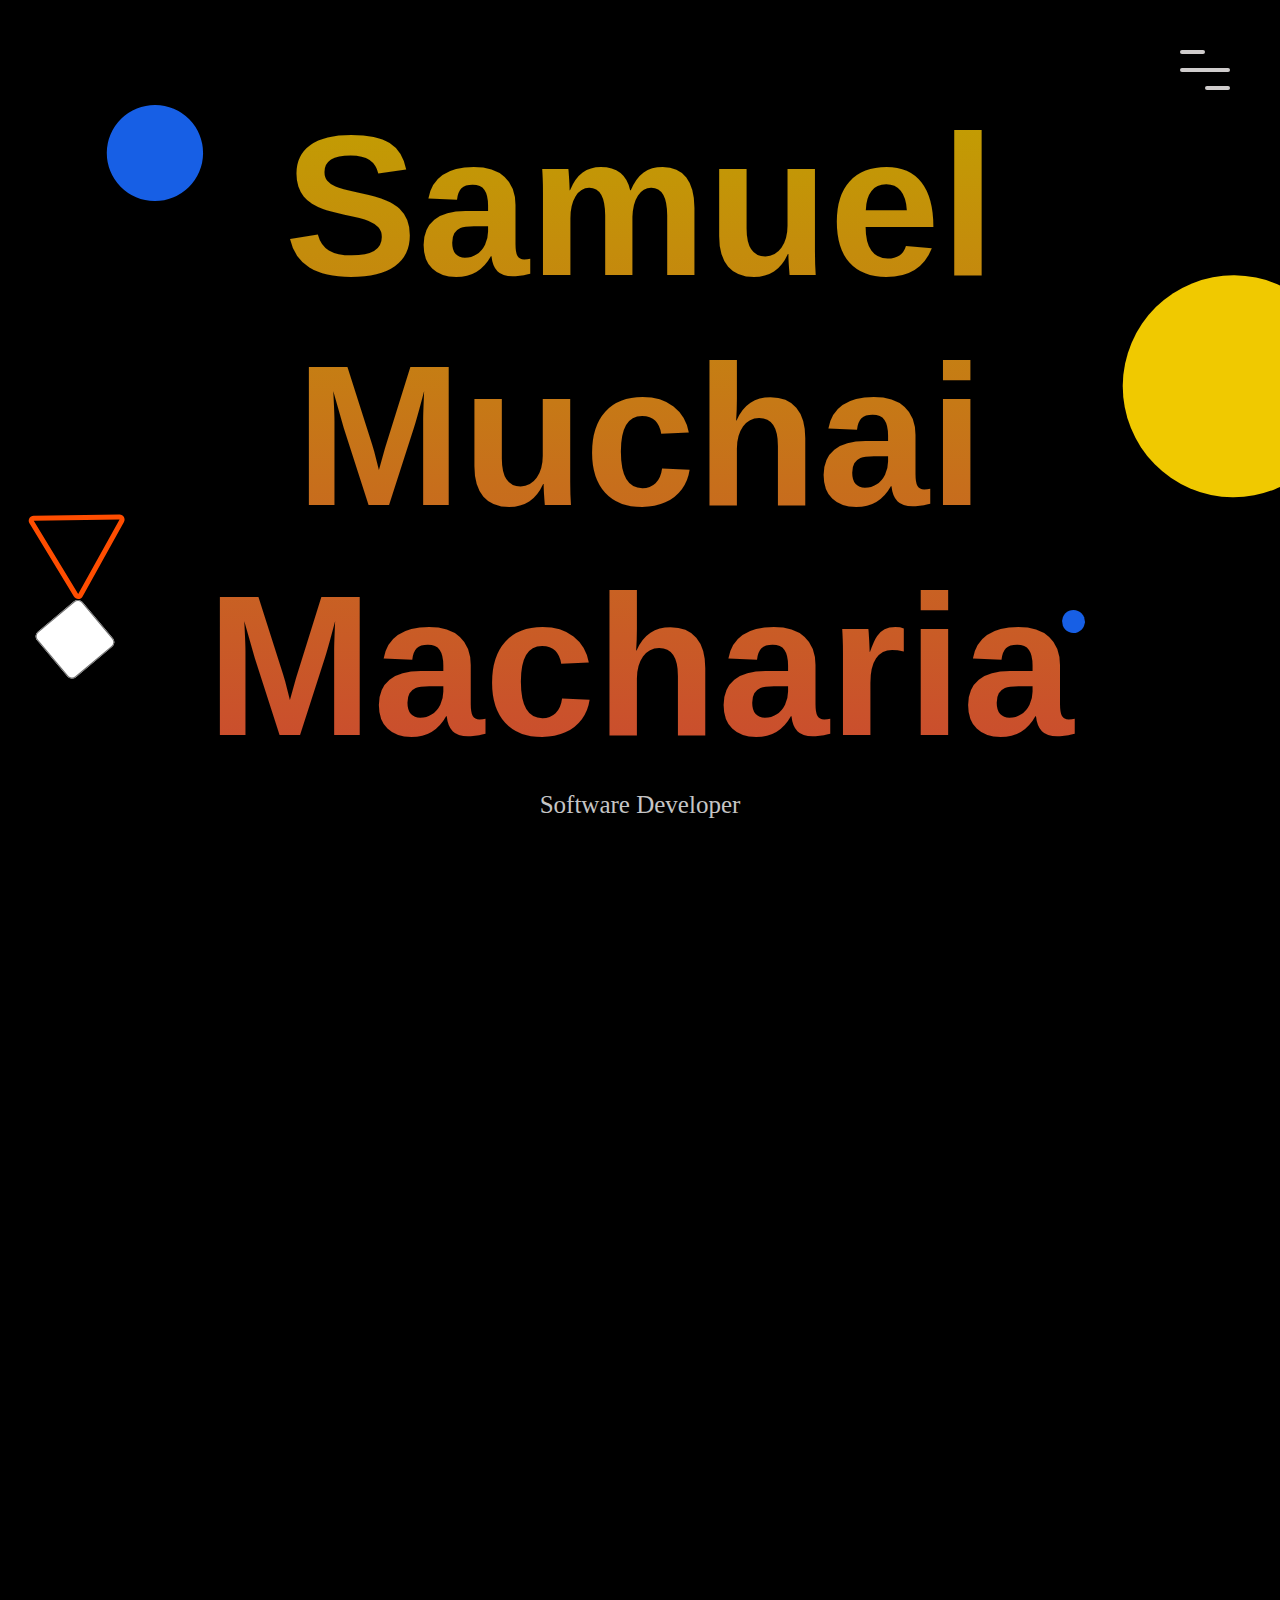
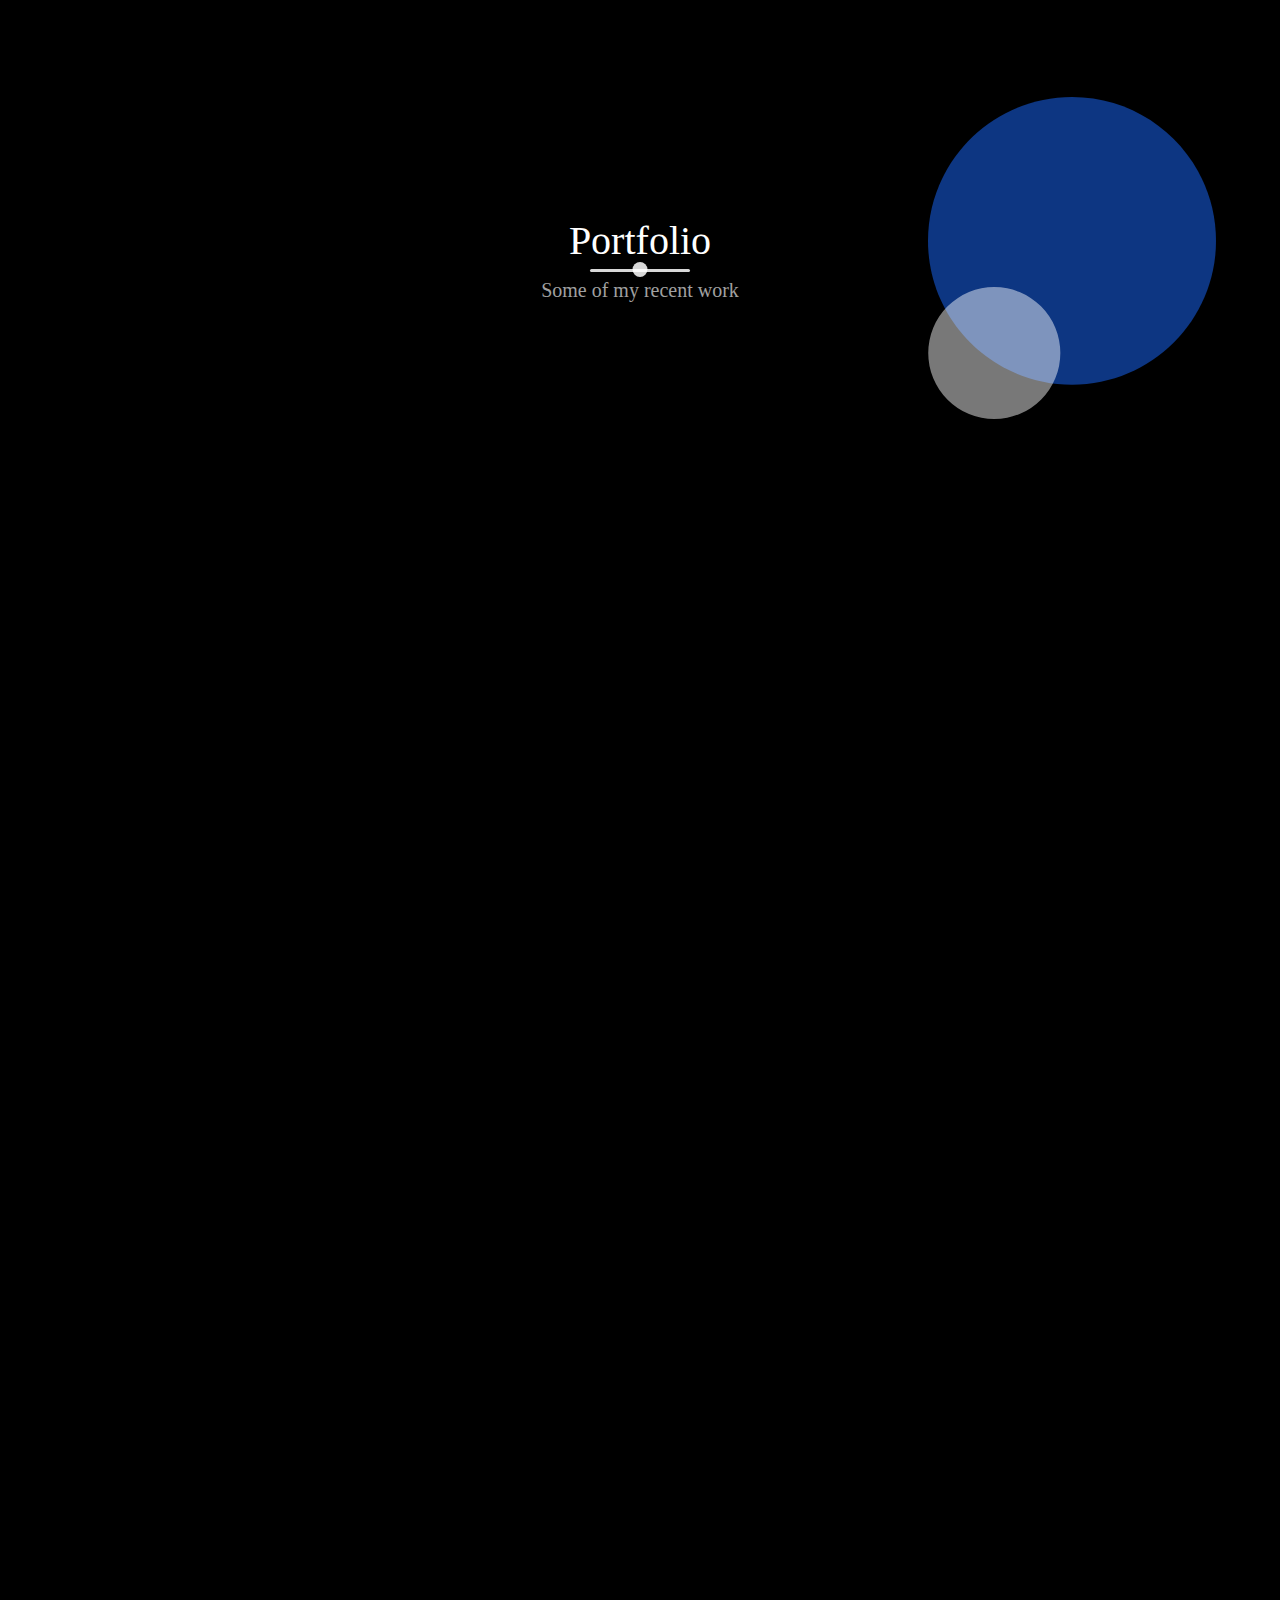
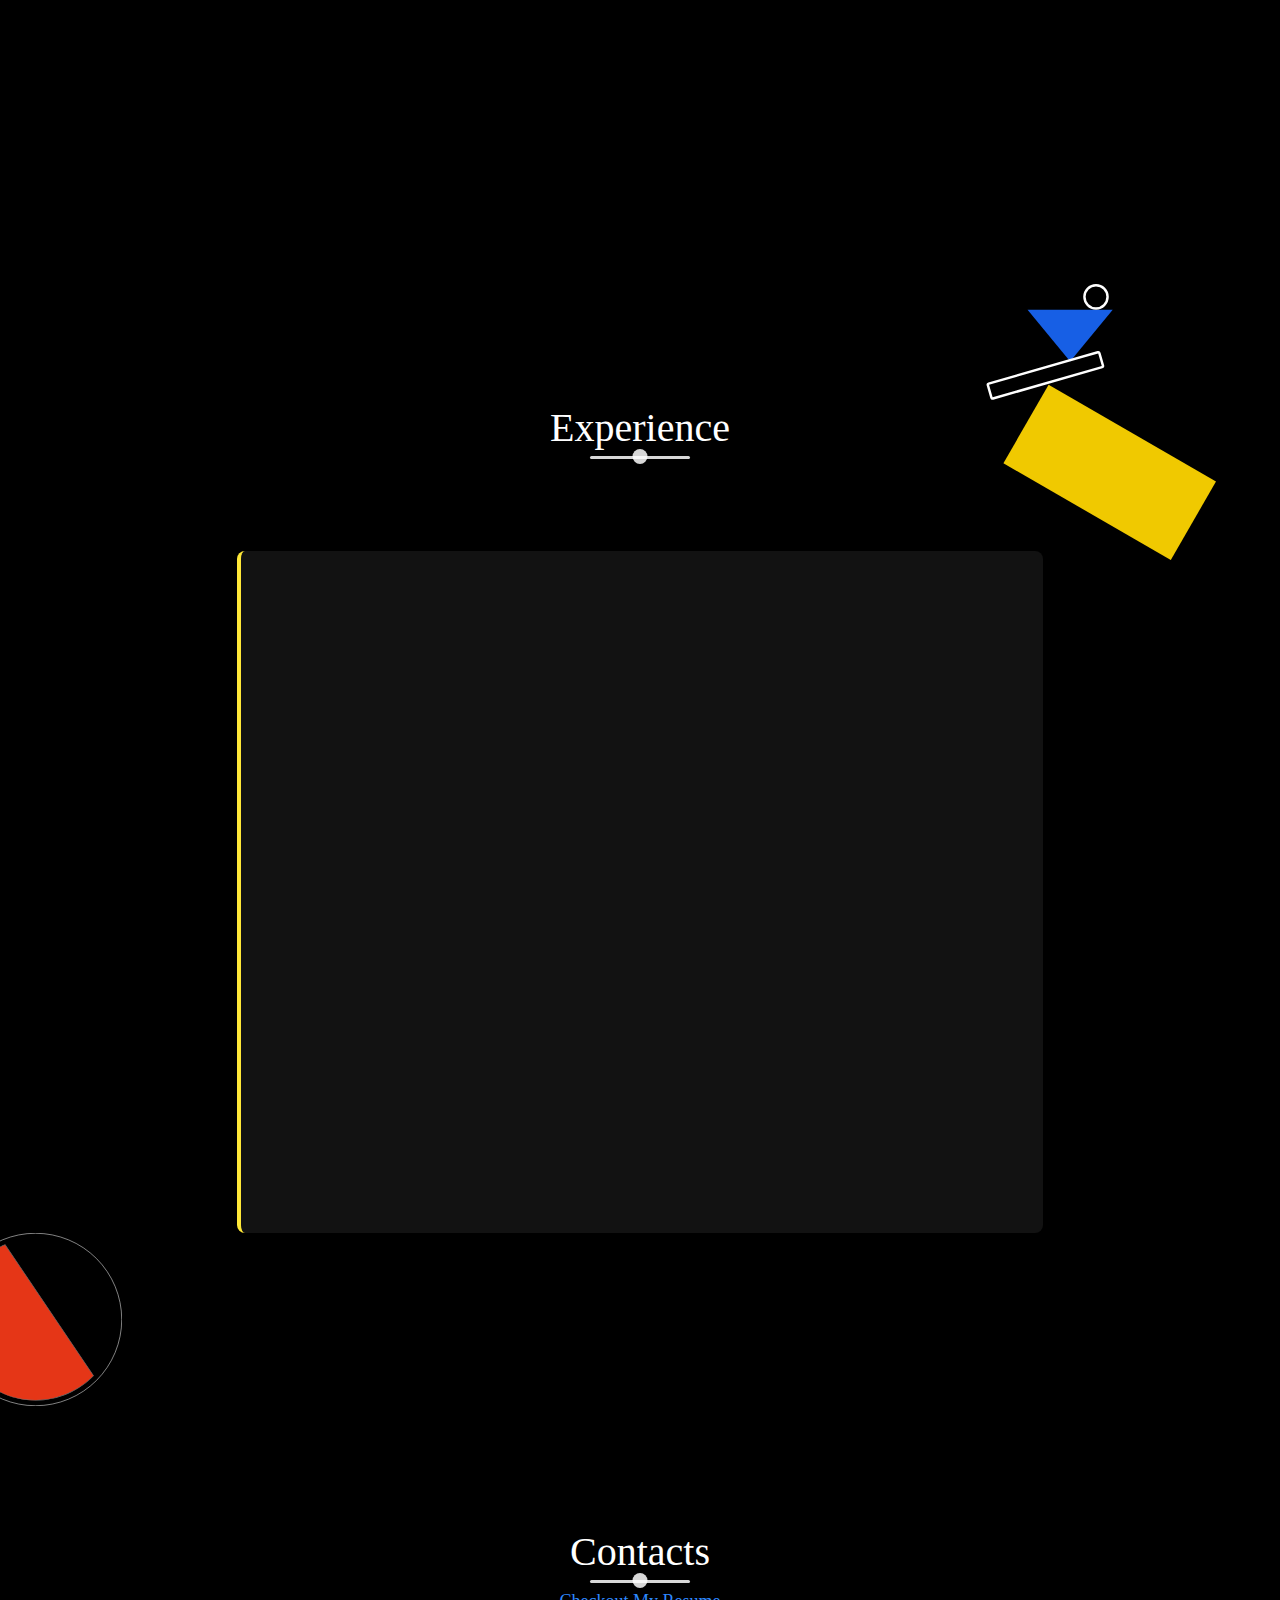
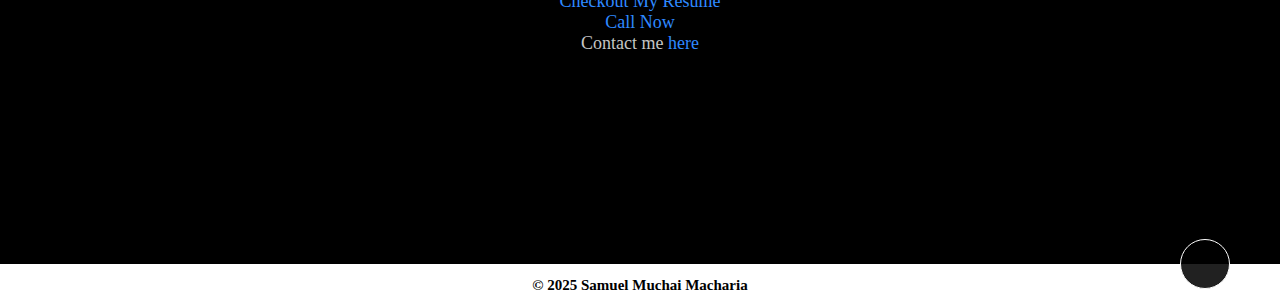
==== commit e0667665: "Update index.html" ====
--- a/index.html
+++ b/index.html
@@ -185,30 +185,32 @@
                     <h6>Project 3</h6>
                     <h1>Random Meal Generator</h1>
                     <p>
-                       <p>The <strong>Random Meal Generator</strong> is a web application that helps users discover new meal ideas instantly. By leveraging the <a href="https://www.themealdb.com/" target="_blank">The Meal DB</a>, the app fetches a random meal and displays essential details such as ingredients, preparation instructions, and meal category.</p>
-
-<p>One of the standout features of this project is the embedded YouTube video, which allows users to watch a step-by-step cooking tutorial directly on the page without needing to navigate elsewhere.</p>
-
-<strong>Key Features:</strong>  
-<br>
-✅ <strong>Random Meal Display</strong> – Instantly fetches a meal with detailed ingredients and instructions  
-<br>
-✅ <strong>Embedded YouTube Video</strong> – Users can watch a tutorial directly on the page  
-<br>
-✅ <strong>Meal Details</strong> – Shows category, origin, and relevant tags  
-
-<p><strong>Technologies Used:</strong></p>  
-<ul>
-    <li><strong>HTML</strong> – Structure of the web page</li>
-    <li><strong>CSS</strong> – Styling for a clean and modern UI</li>
-    <li><strong>JavaScript (Fetch API)</strong> – Retrieves dynamic meal data</li>
-    <li><strong>ThemealDB API</strong> – Provides meal recipes and video guides</li>
-    <li><strong>YouTube Embed</strong> – Seamlessly integrates video tutorials</li>
-</ul>
-
-<p>This project highlights API integration, JavaScript DOM manipulation, and frontend development, making it a great portfolio piece that demonstrates interactive web app development skills.</p>
-                    </p>
-                    <a href="https://mealgene.vercel.app/"target=_blank" " class="cta">View Project</a>
+The Random Meal Generator is a web application that helps users discover new meal ideas by fetching random recipes from The Meal DB API. It provides essential details like ingredients, preparation instructions, meal category, and origin.
+                <br>
+A key feature of the app is an embedded YouTube video, allowing users to watch step-by-step cooking tutorials directly on the page.  
+                        <br>
+Key Features:  
+- Random Meal Display: Fetches a random meal with complete details.  
+                        <br>
+- Embedded YouTube Video: Provides an integrated tutorial. 
+                        <br>
+- Meal Details: Displays category, origin, and tags.  
+                        <br>
+Technologies Used:  
+                        <br>
+- HTML & CSS – Structure and styling.  
+                        <br>
+- JavaScript (Fetch API) – Handles data retrieval.  
+                        <br>
+- ThemealDB API – Supplies meal recipes.  
+                        <br>
+- YouTube Embed – Integrates video tutorials.  
+                        <br>
+
+<p>This project showcases API integration, JavaScript DOM manipulation, and frontend development, making it a great portfolio piece for interactive web app development.</p>
+    </p>
+    </p>
+ <a href="https://mealgene.vercel.app/"target=_blank" " class="cta">View Project</a>
                 </div>
             </div>
             <div class="experience-img" >
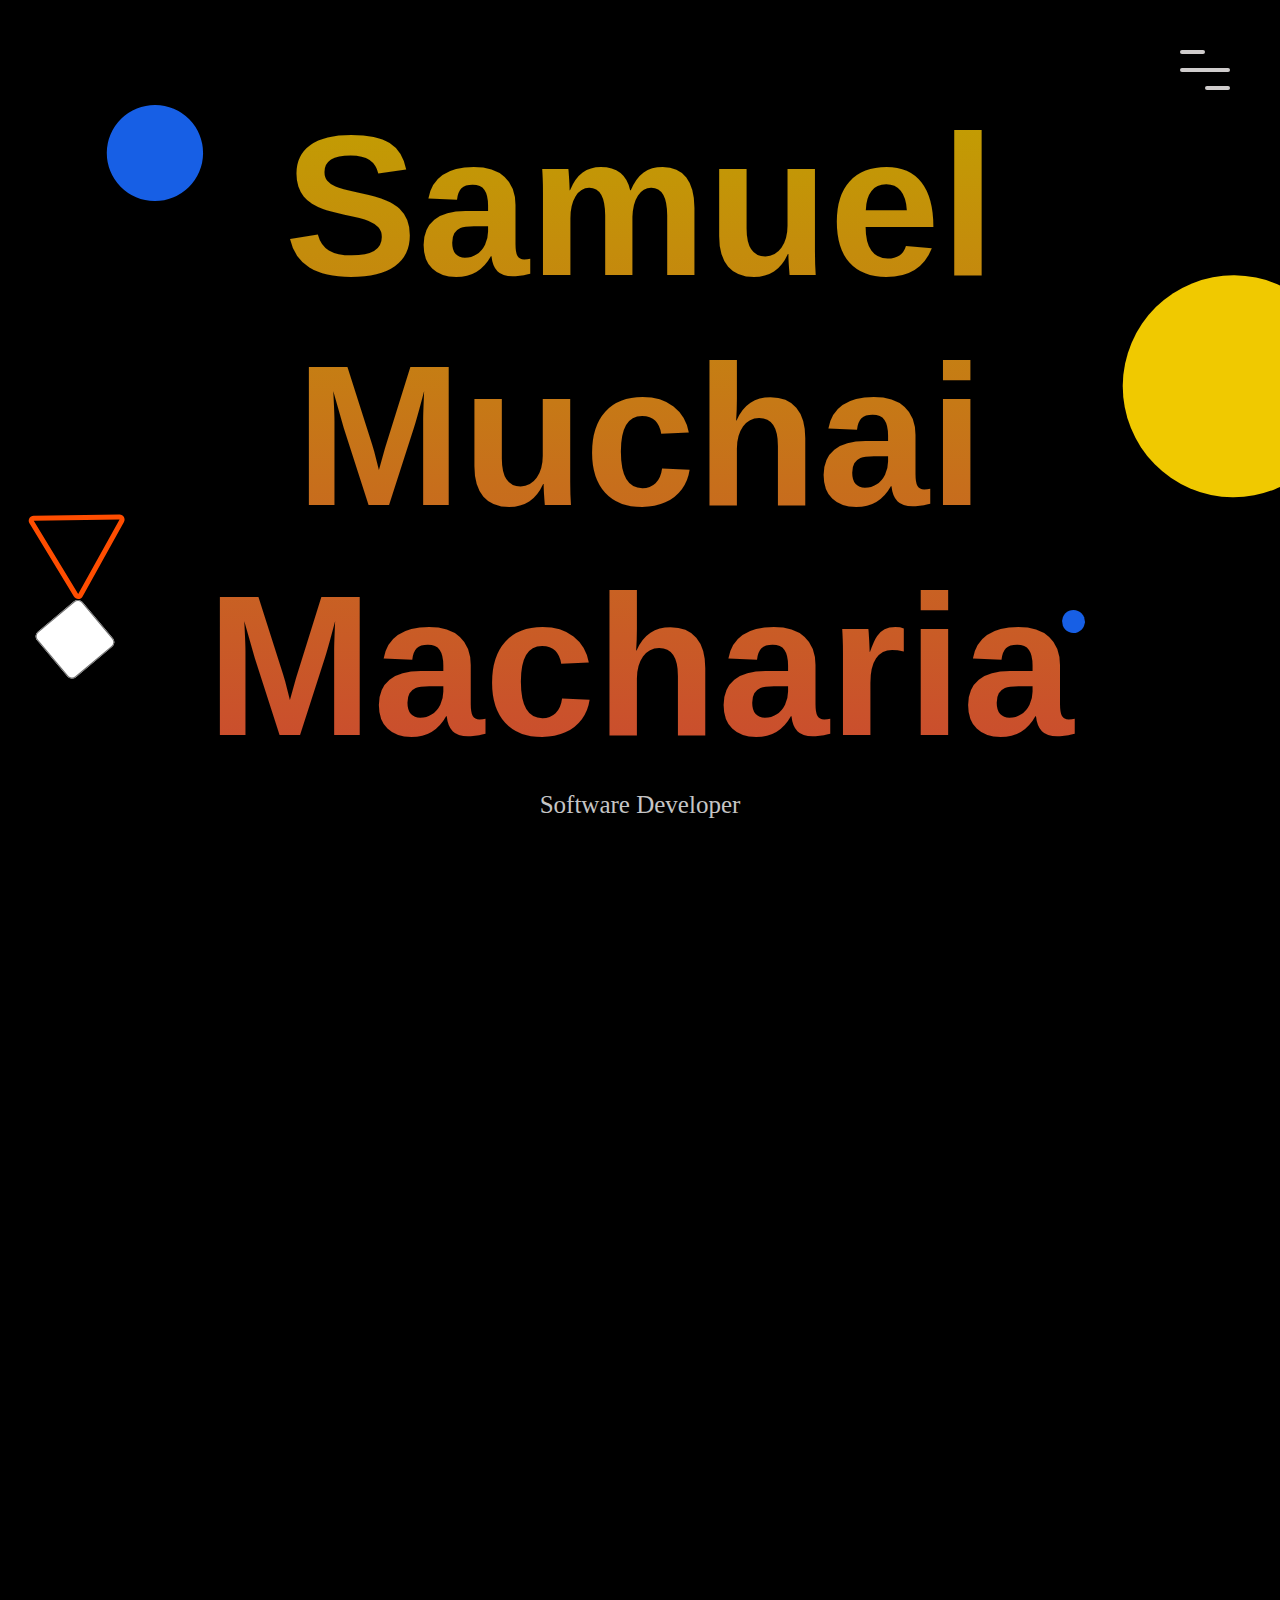
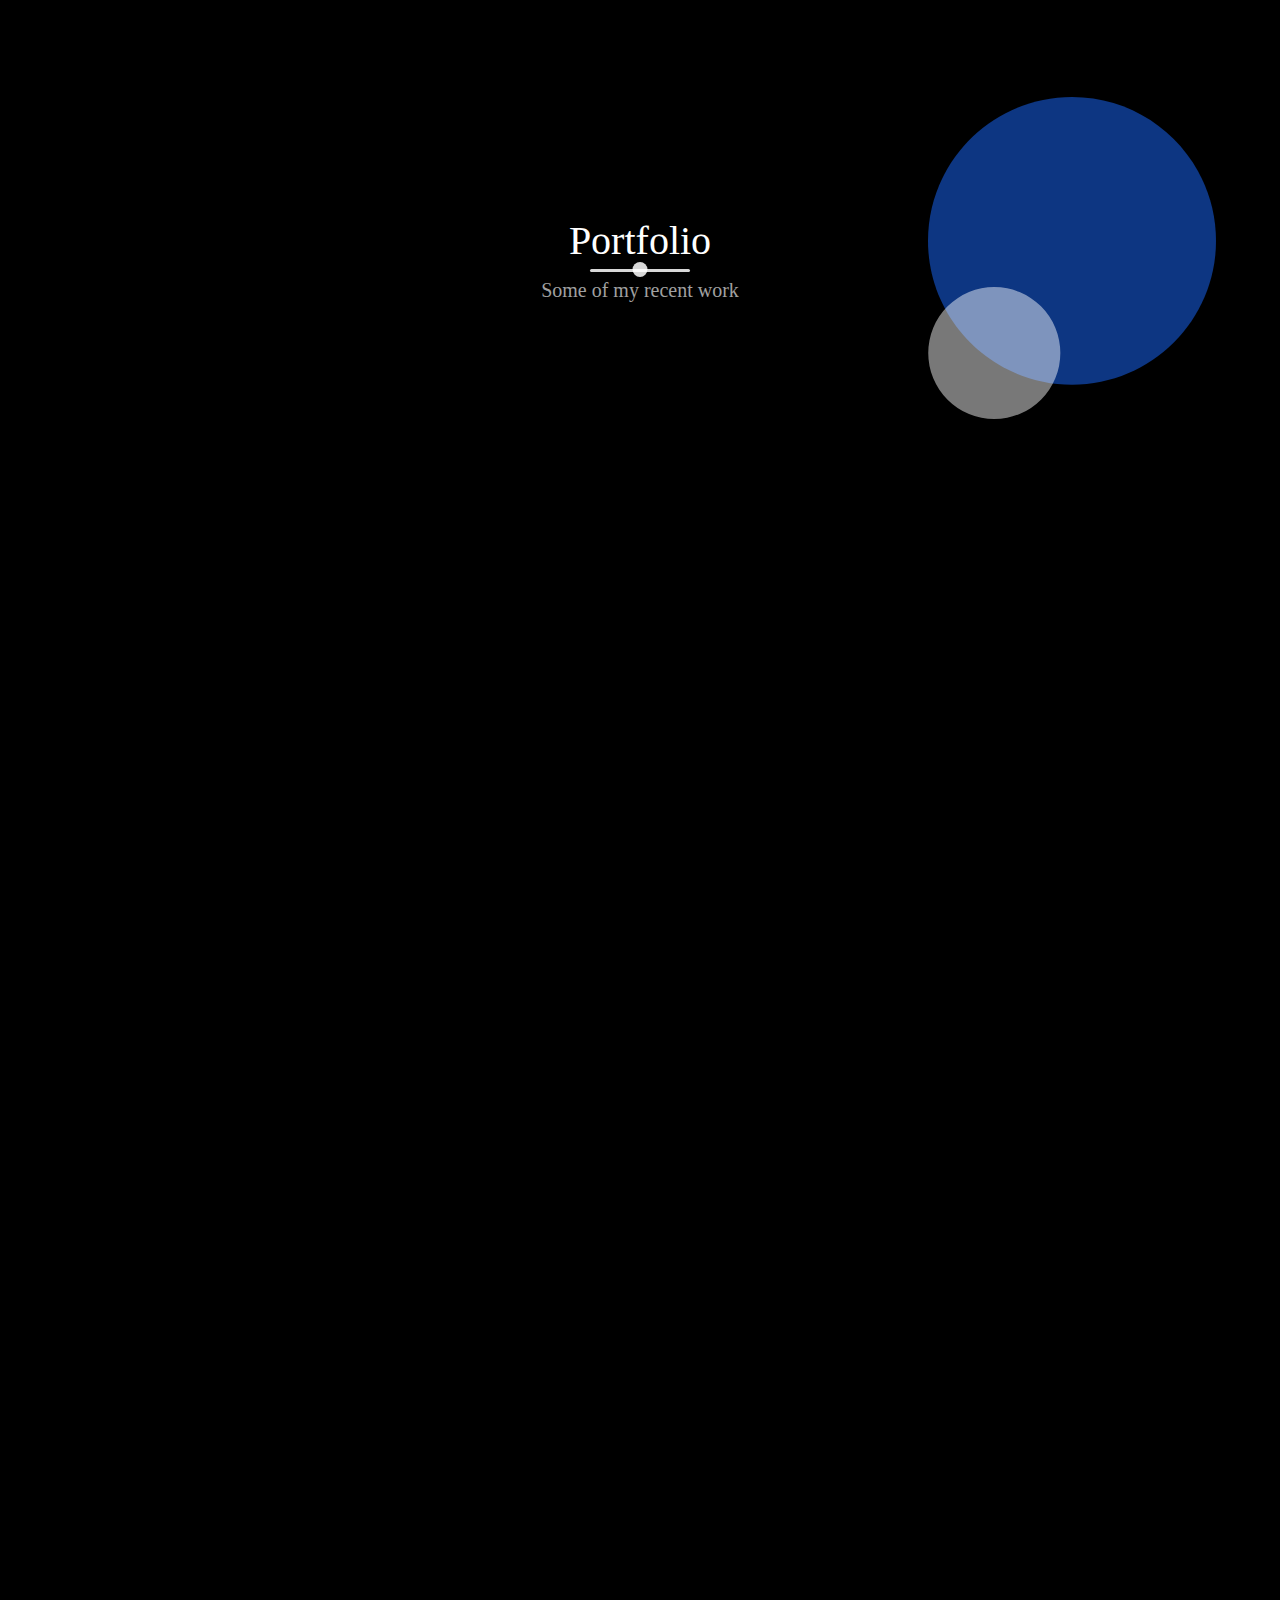
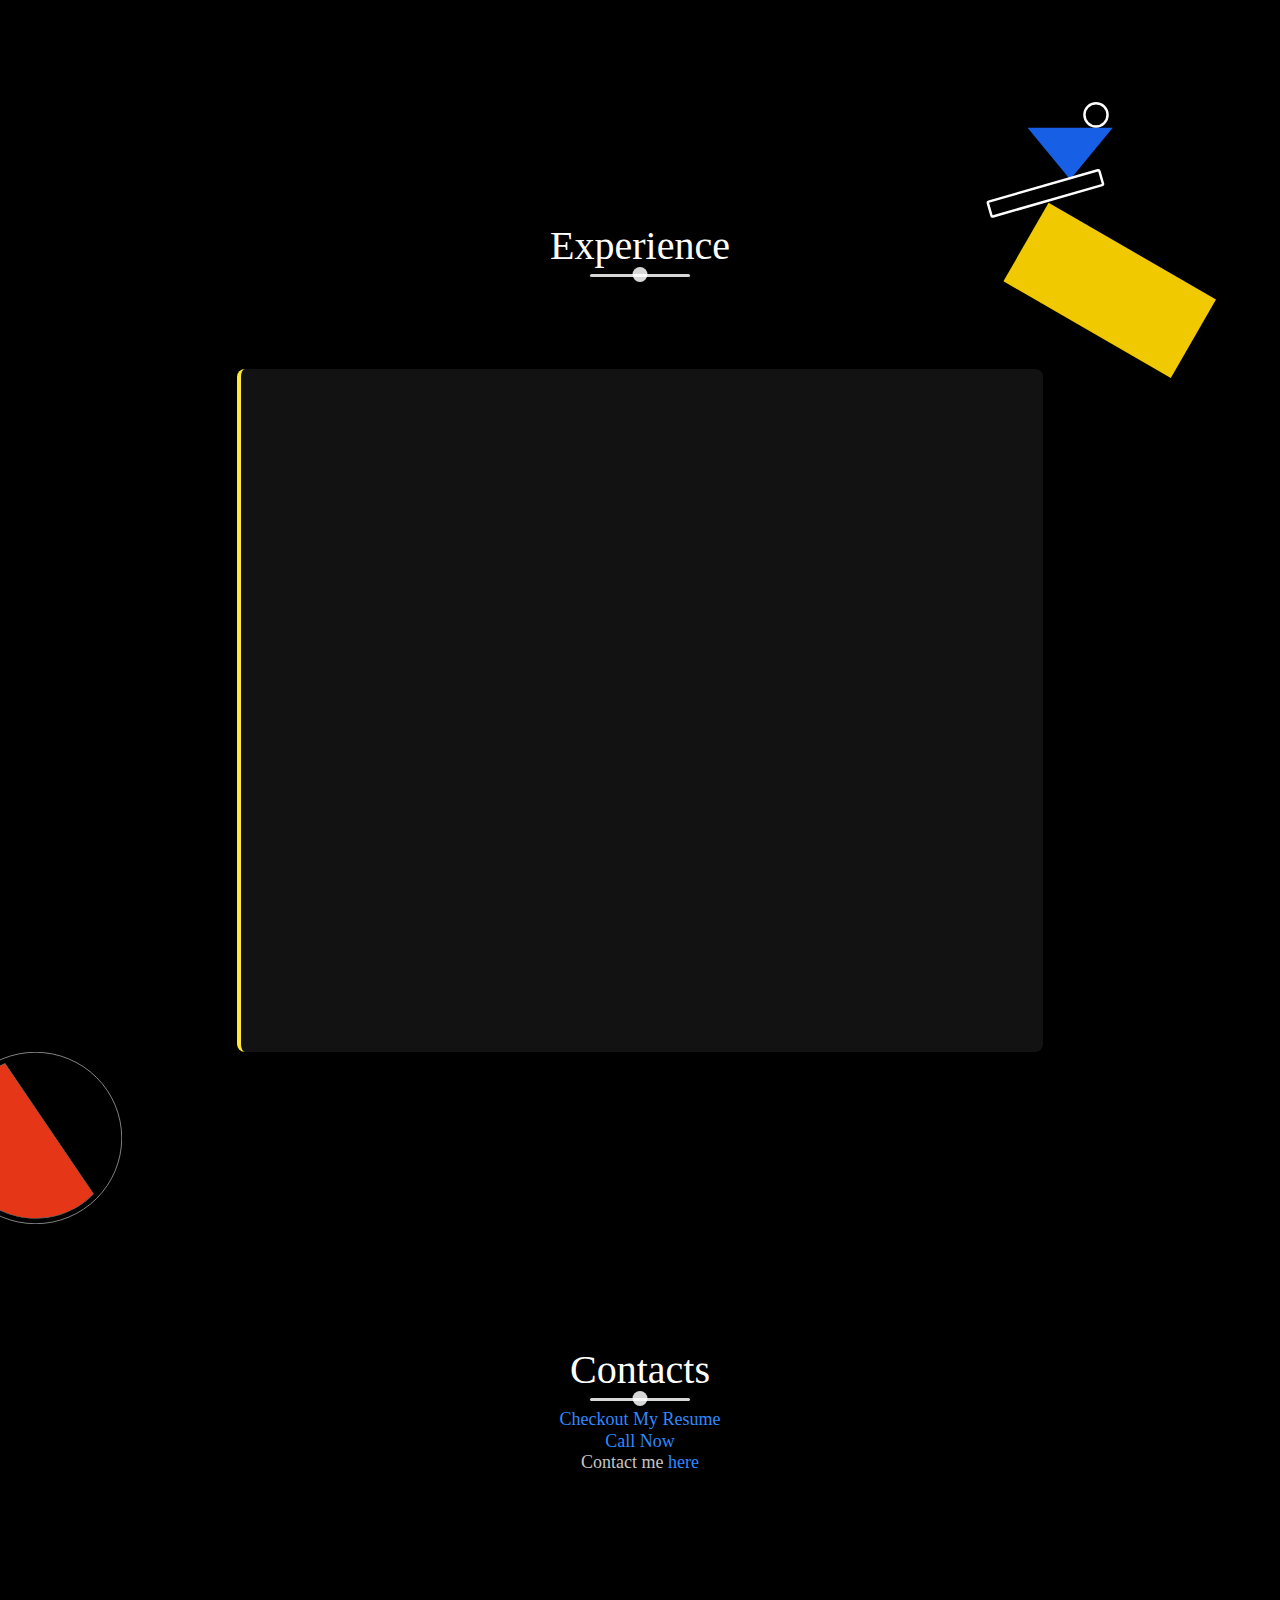
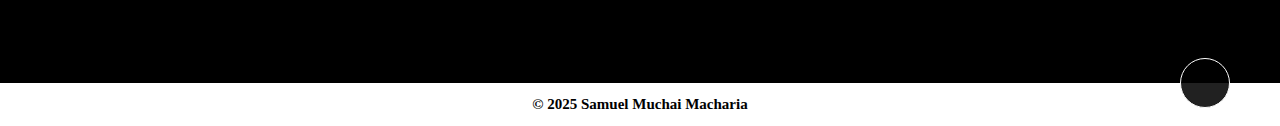
==== commit d5018c9c: "Update index.html" ====
--- a/index.html
+++ b/index.html
@@ -36,20 +36,20 @@
 
                 </li>
                 <li>
-                    <a href="#about" class="nav-link">About</a>
+                    <a href="about" class="nav-link">About</a>
 
                 </li>
                
                 <li>
-                    <a href="#portfolio" class="nav-link">Portfolio</a>
+                    <a href="portfolio" class="nav-link">Portfolio</a>
 
                 </li>
                 <li>
-                    <a href="#experience" class="nav-link">Experience</a>
+                    <a href="experience" class="nav-link">Experience</a>
 
                 </li>
                  <li>
-                    <a href="#Contacts" class="nav-link">Contacts</a>
+                    <a href="Contacts" class="nav-link">Contacts</a>
 
                 </li>
                
@@ -185,30 +185,24 @@
                     <h6>Project 3</h6>
                     <h1>Random Meal Generator</h1>
                     <p>
-The Random Meal Generator is a web application that helps users discover new meal ideas by fetching random recipes from The Meal DB API. It provides essential details like ingredients, preparation instructions, meal category, and origin.
+A web app that fetches random meal recipes from The Meal DB API, displaying ingredients, instructions, and an embedded YouTube tutorial for easy cooking.  
                 <br>
-A key feature of the app is an embedded YouTube video, allowing users to watch step-by-step cooking tutorials directly on the page.  
-                        <br>
-Key Features:  
-- Random Meal Display: Fetches a random meal with complete details.  
-                        <br>
-- Embedded YouTube Video: Provides an integrated tutorial. 
-                        <br>
-- Meal Details: Displays category, origin, and tags.  
-                        <br>
-Technologies Used:  
-                        <br>
-- HTML & CSS – Structure and styling.  
-                        <br>
-- JavaScript (Fetch API) – Handles data retrieval.  
-                        <br>
-- ThemealDB API – Supplies meal recipes.  
-                        <br>
-- YouTube Embed – Integrates video tutorials.  
-                        <br>
-
-<p>This project showcases API integration, JavaScript DOM manipulation, and frontend development, making it a great portfolio piece for interactive web app development.</p>
-    </p>
+<strong>Features:</strong>  
+                    <br>
+- Random Meal Display with full details  
+                        <br>
+- Embedded YouTube Video for tutorials 
+                        <br>
+- Meal Category & Origin information  
+                        <br>
+
+<strong>Tech Stack:</strong>
+                        <br>
+- HTML, CSS, JavaScript (Fetch API) 
+                        <br>
+- ThemealDB API & YouTube Embed  
+                        <br>
+A great portfolio project showcasing API integration and frontend development.
     </p>
  <a href="https://mealgene.vercel.app/"target=_blank" " class="cta">View Project</a>
                 </div>
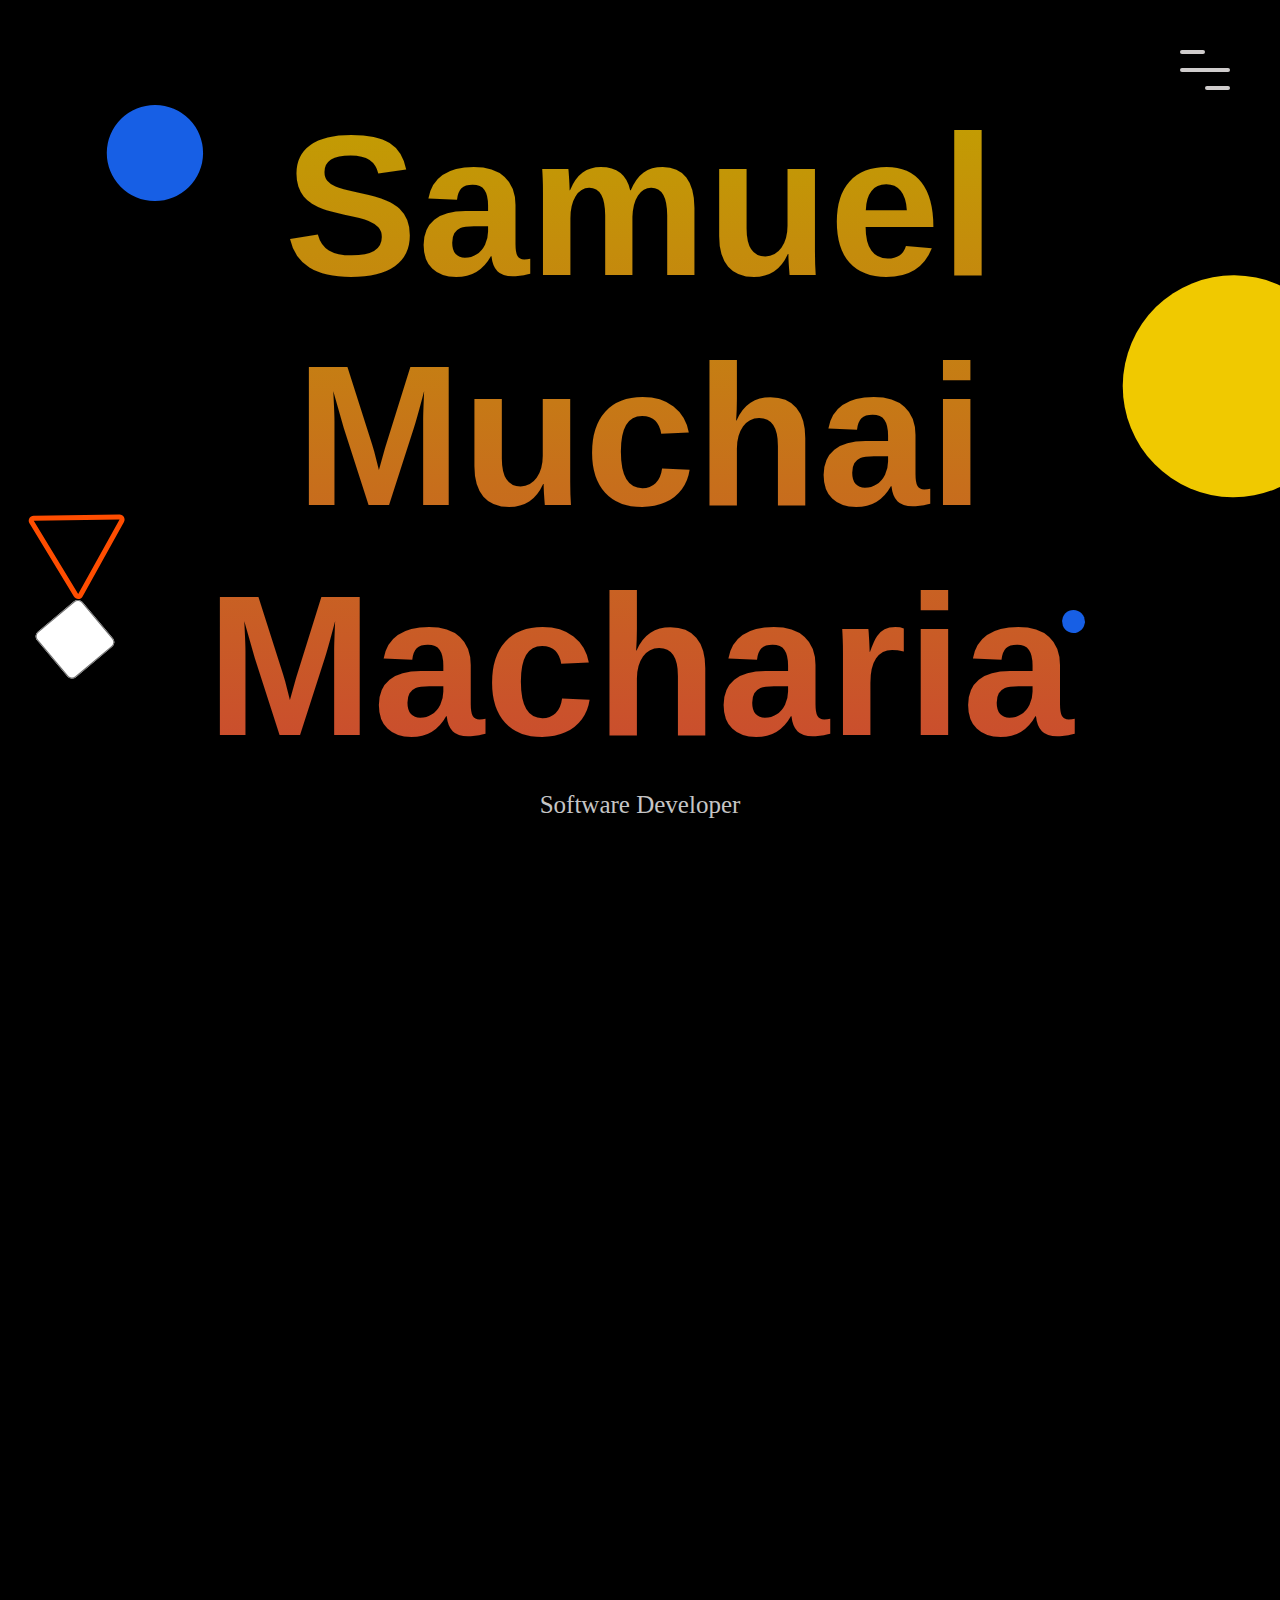
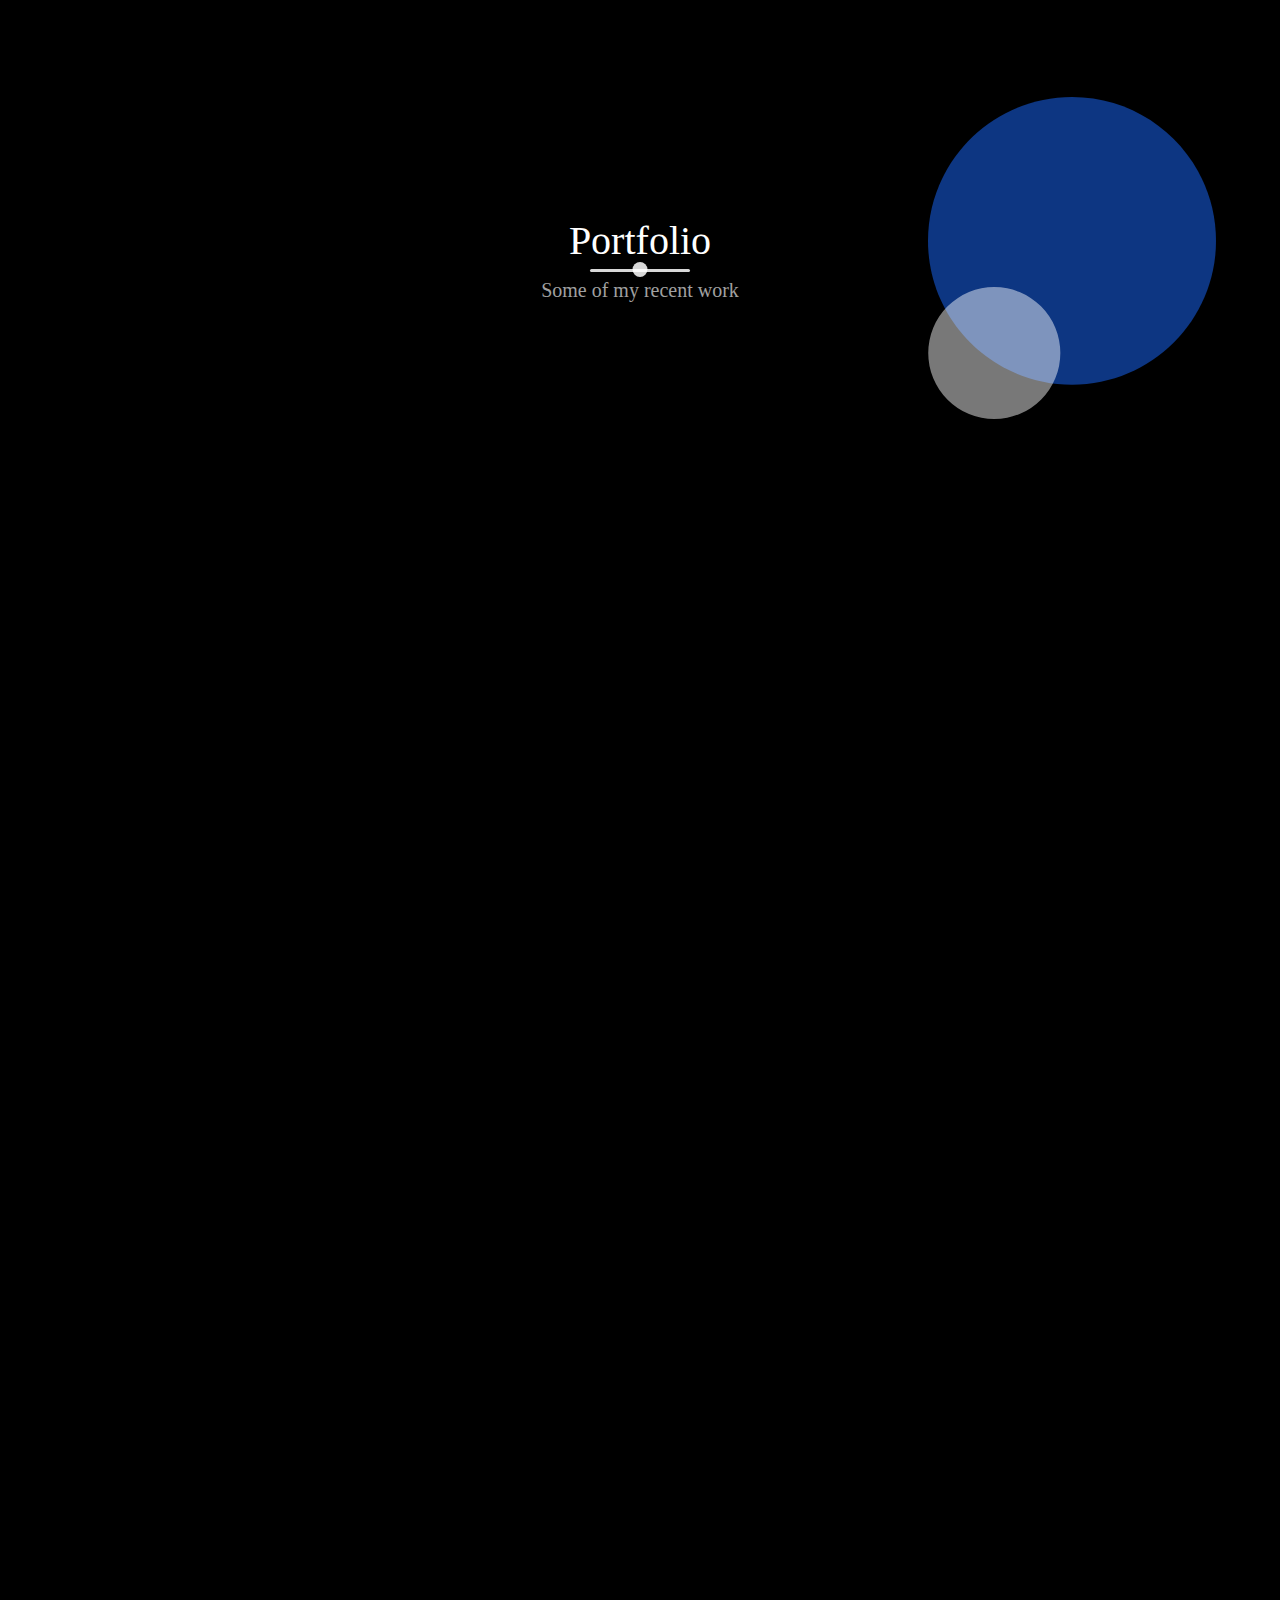
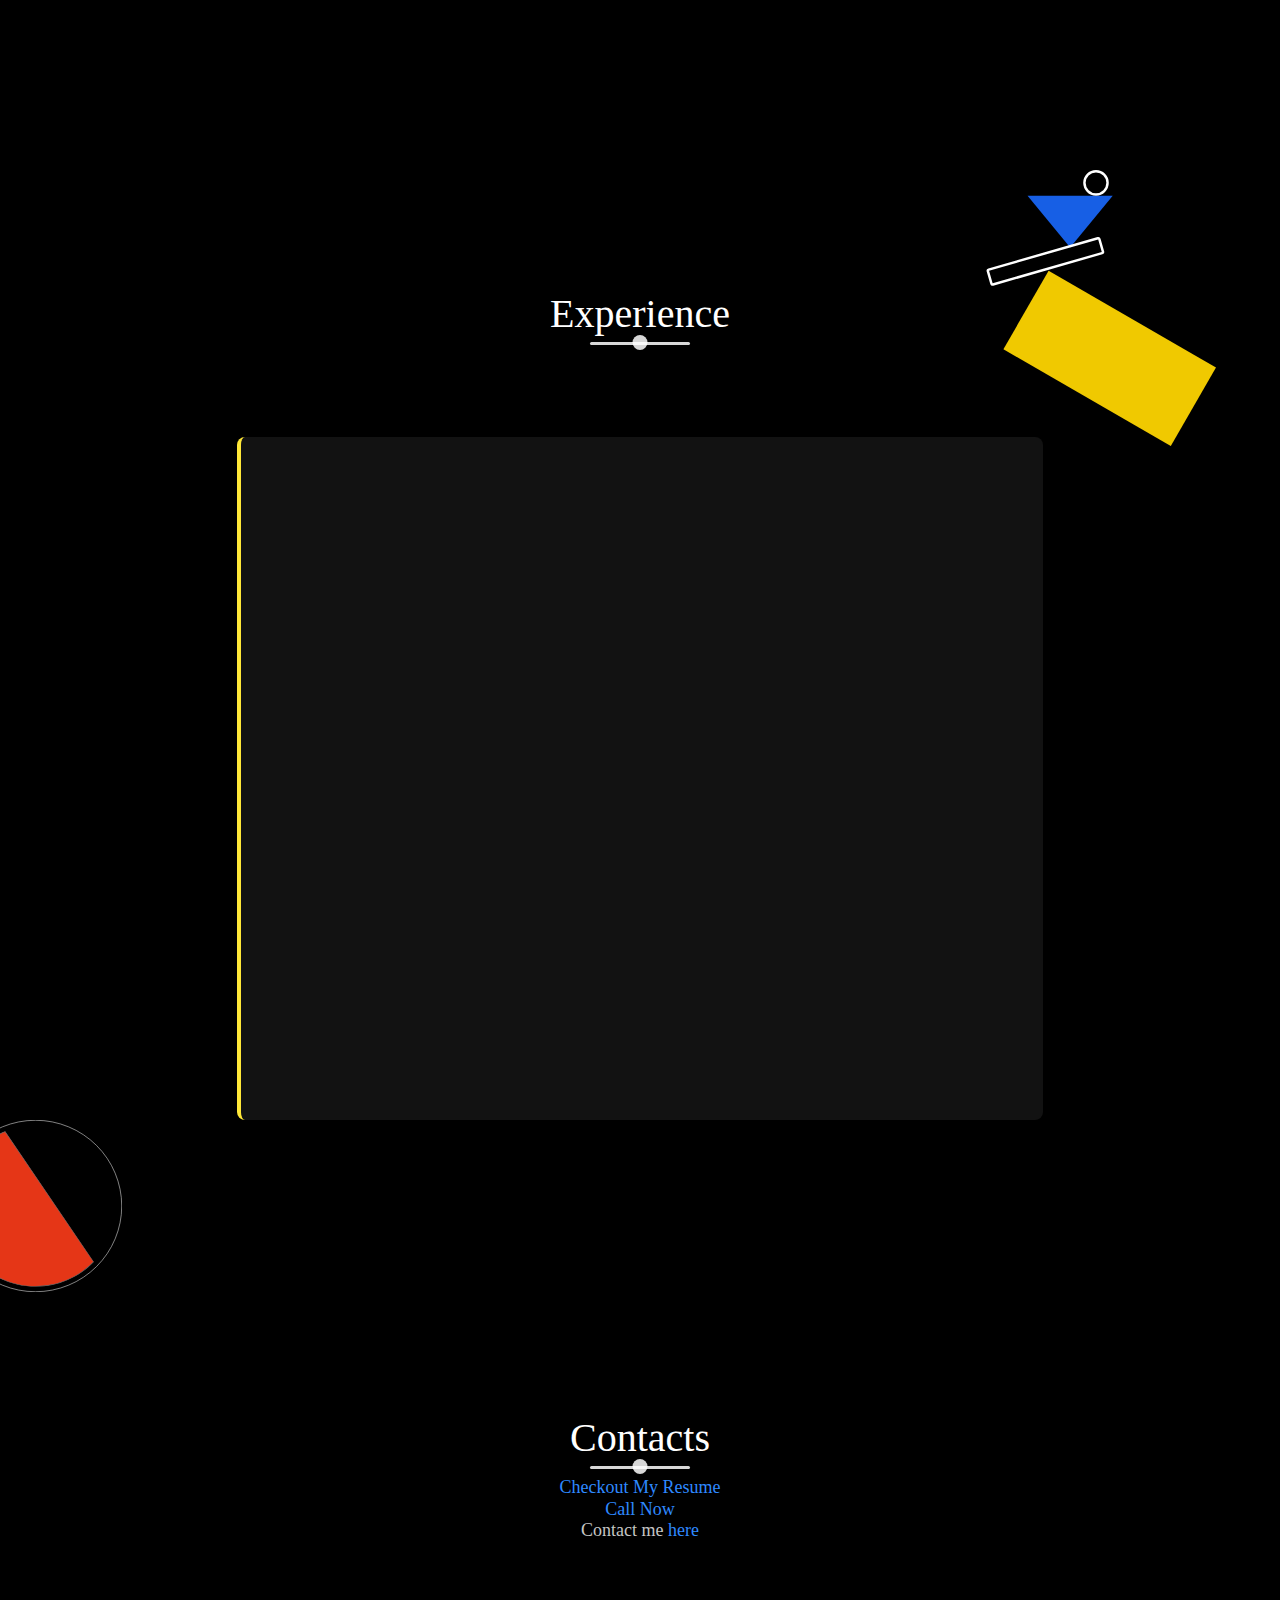
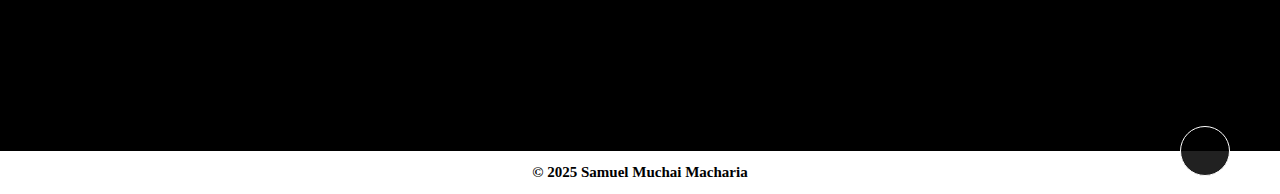
==== commit 51dec370: "Update index.html" ====
--- a/index.html
+++ b/index.html
@@ -189,14 +189,16 @@
                 <br>
 <strong>Features:</strong>  
                     <br>
+                    <br>
 - Random Meal Display with full details  
                         <br>
 - Embedded YouTube Video for tutorials 
                         <br>
 - Meal Category & Origin information  
                         <br>
-
+                        <br>
 <strong>Tech Stack:</strong>
+                        <br>
                         <br>
 - HTML, CSS, JavaScript (Fetch API) 
                         <br>
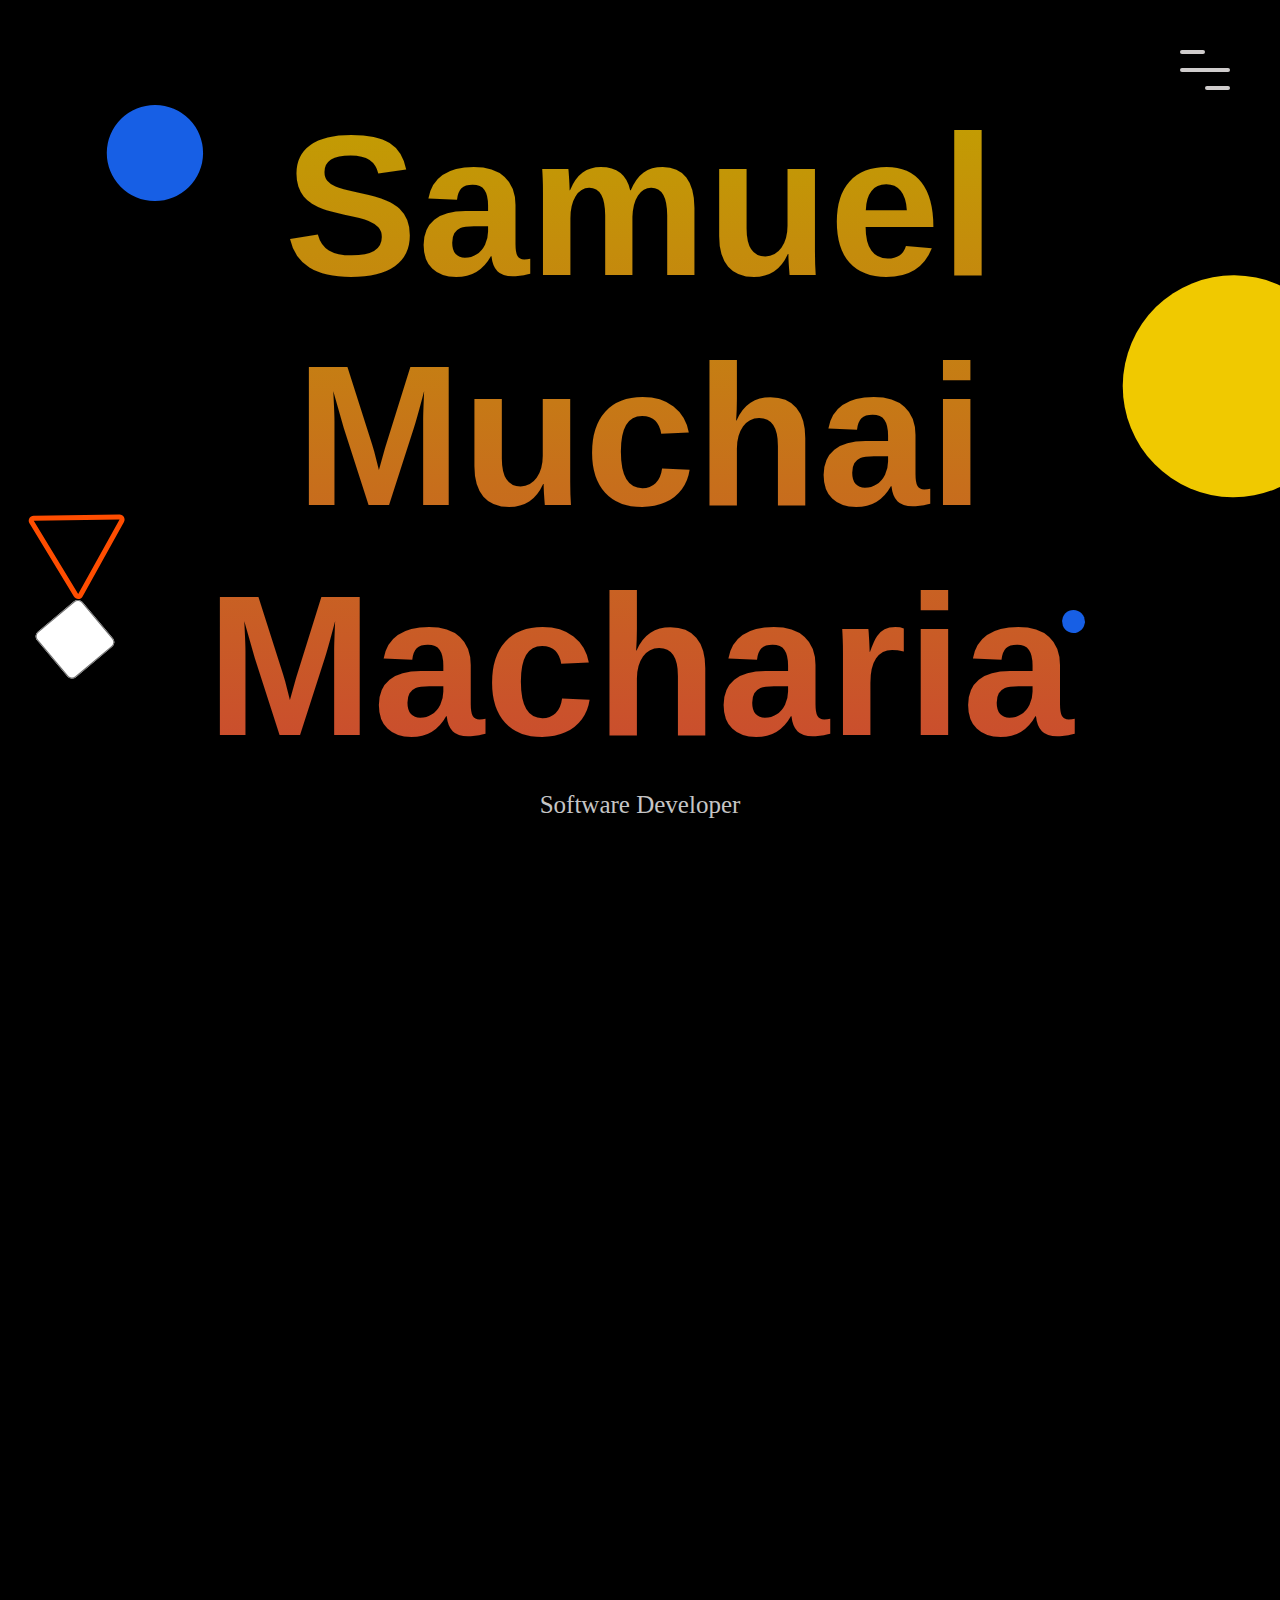
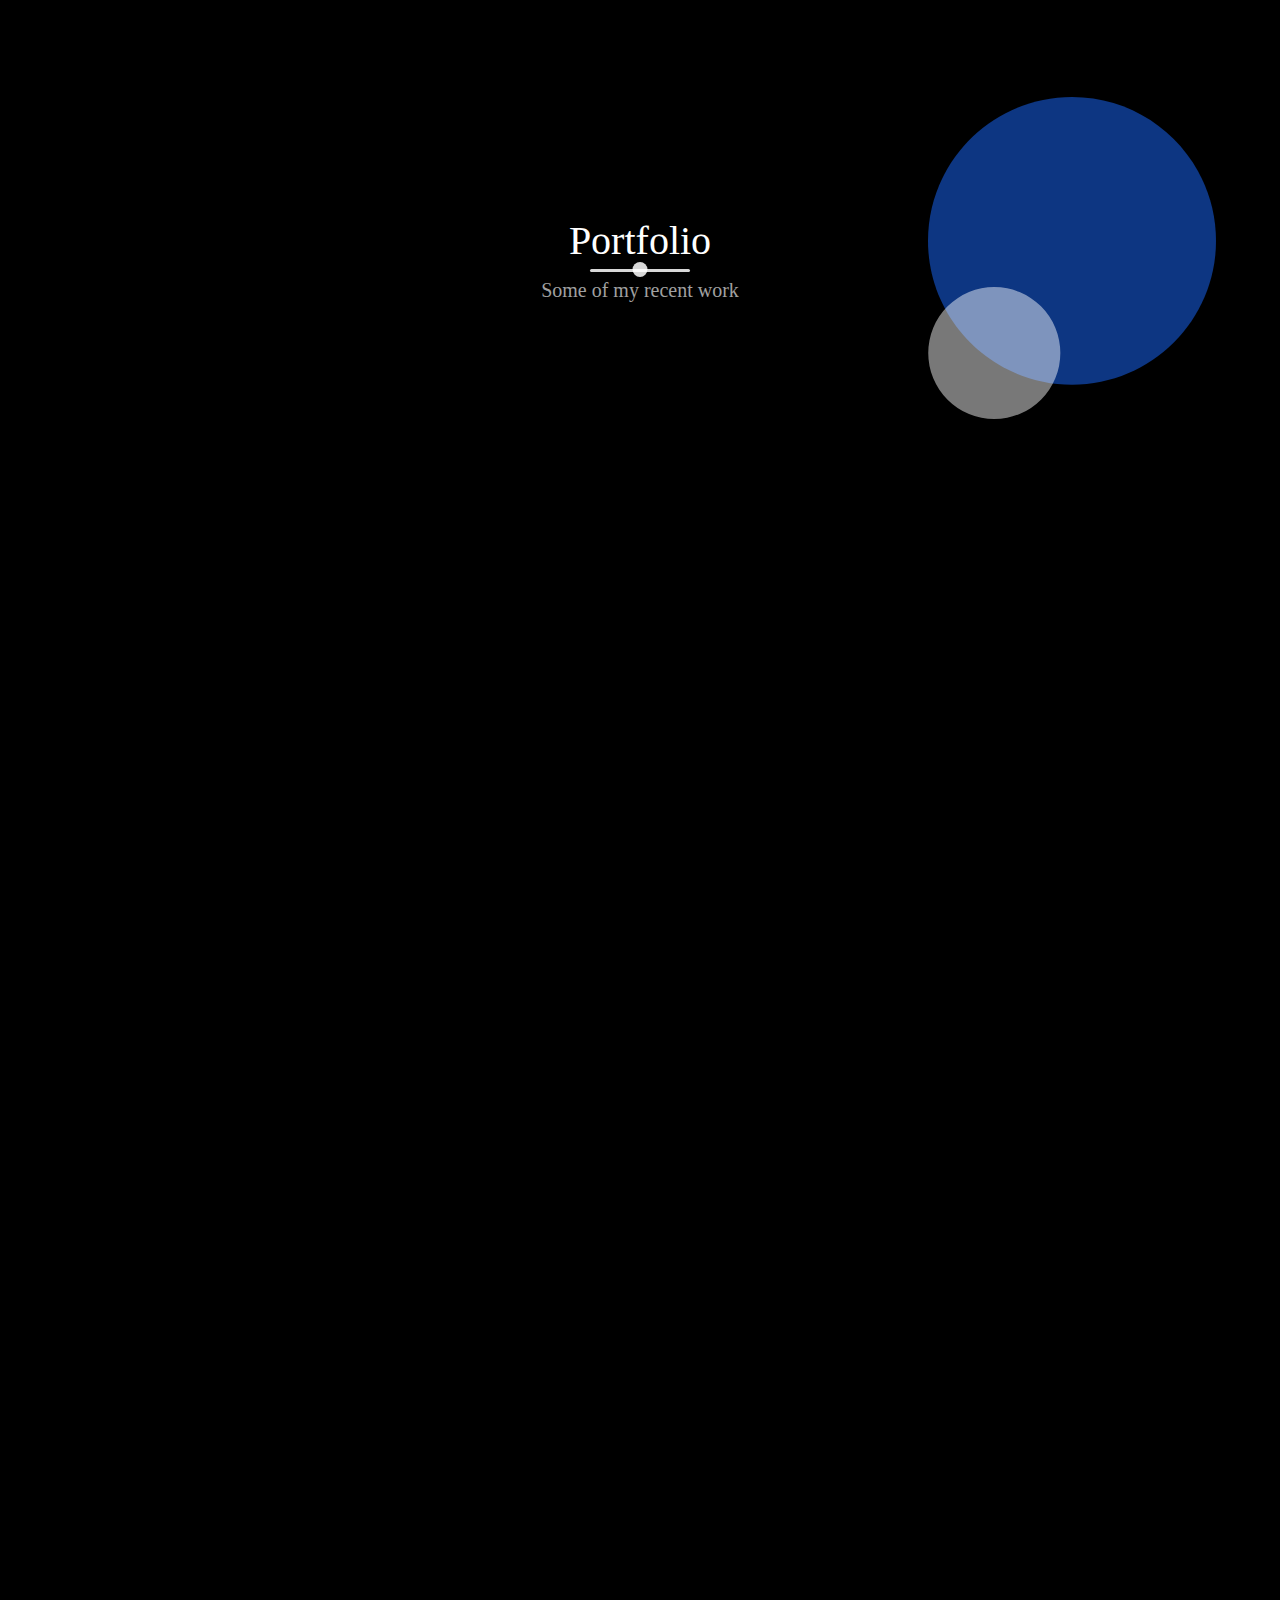
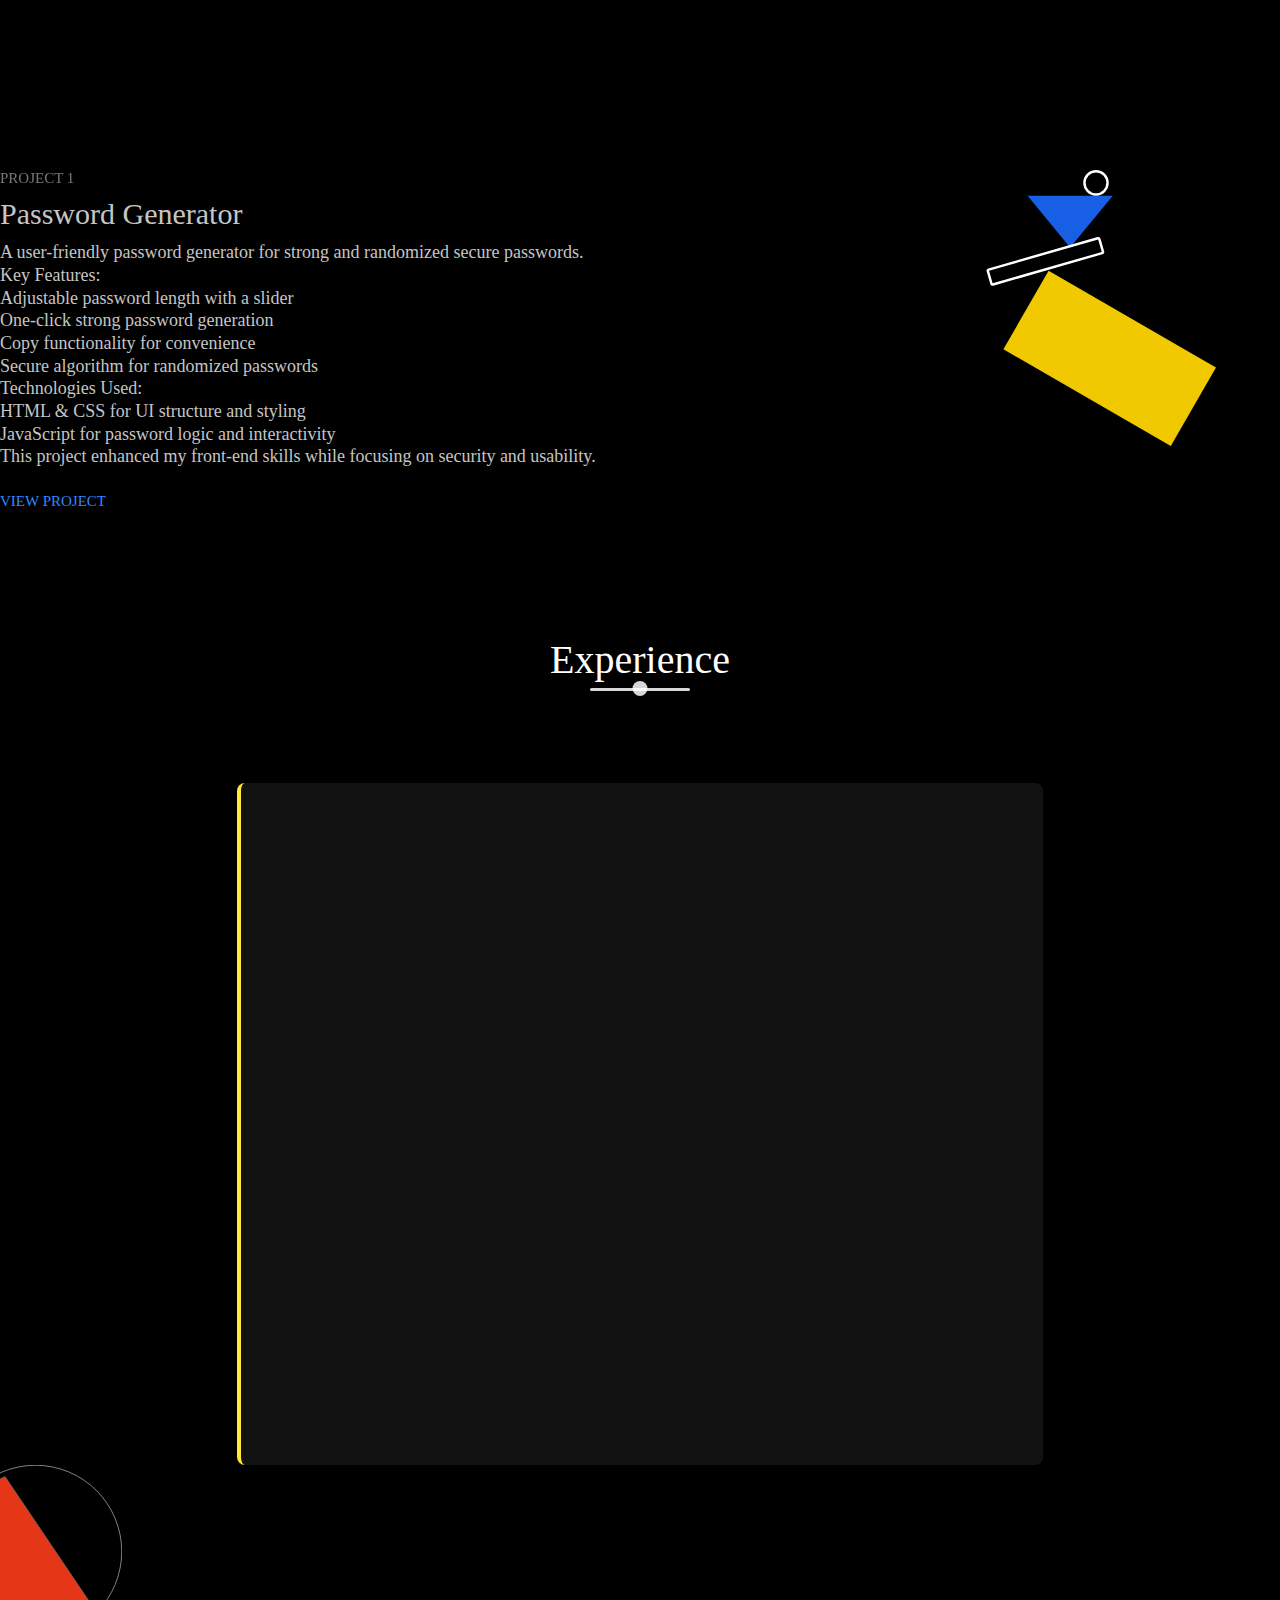
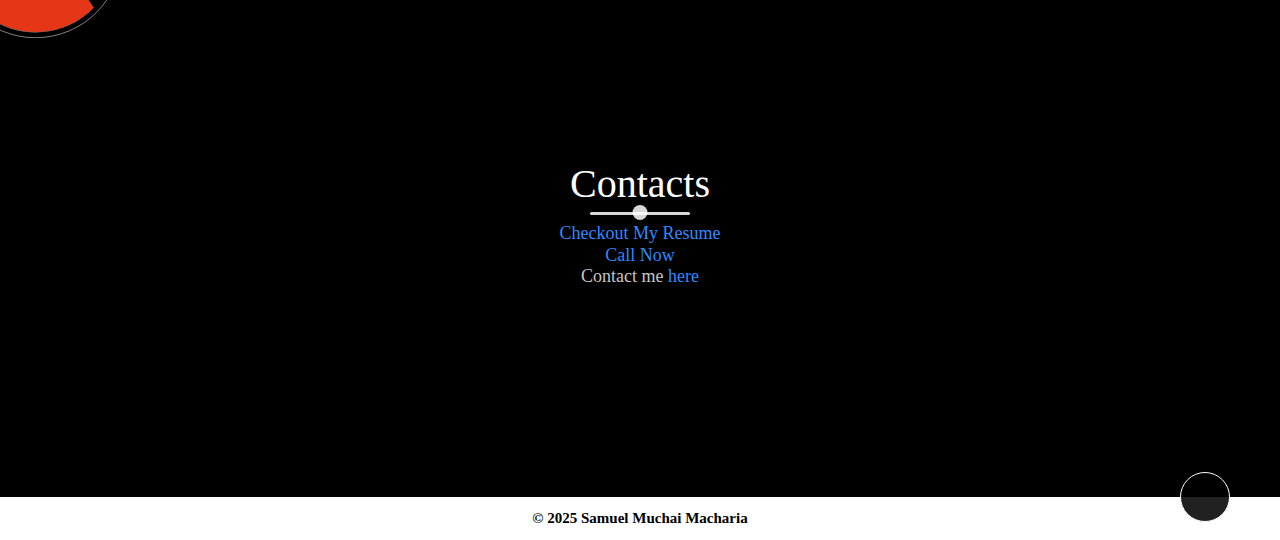
==== commit 0f99c0b5: "Update index.html" ====
--- a/index.html
+++ b/index.html
@@ -212,8 +212,40 @@
             <div class="experience-img" >
                 <img src="images/Group 1949.svg" alt="" >
             </div>
-            
-        </div>
+        </div>
+         <div class="portfolio-description">
+                    <h6>Project 1</h6>
+                    <h1>Password Generator</h1>
+                    <p>
+A user-friendly password generator for strong and randomized secure passwords.
+<br>
+<strong>Key Features:</strong>
+                        <br>
+Adjustable password length with a slider
+<br>
+One-click strong password generation
+<br>
+Copy functionality for convenience
+<br>
+Secure algorithm for randomized passwords
+<br>
+<strong>Technologies Used:</strong>
+                        <br>
+
+HTML & CSS for UI structure and styling
+                        <br>
+JavaScript for password logic and interactivity
+<br>
+                        <p>
+                         This project enhanced my front-end skills while focusing on security and usability.   
+                        </p>
+                     </p>
+                    <a href="https://passwordmonster.vercel.app/"target=_blank" class="cta">View Project</a>
+                </div>
+            </div>
+            <div class="portfolio-item" data-aos="fade-in" data-aos-duration="300ms">
+                <div class="portfolio-description has-margin-right">
+
     </section>
 
     <section class="experience" id="experience">
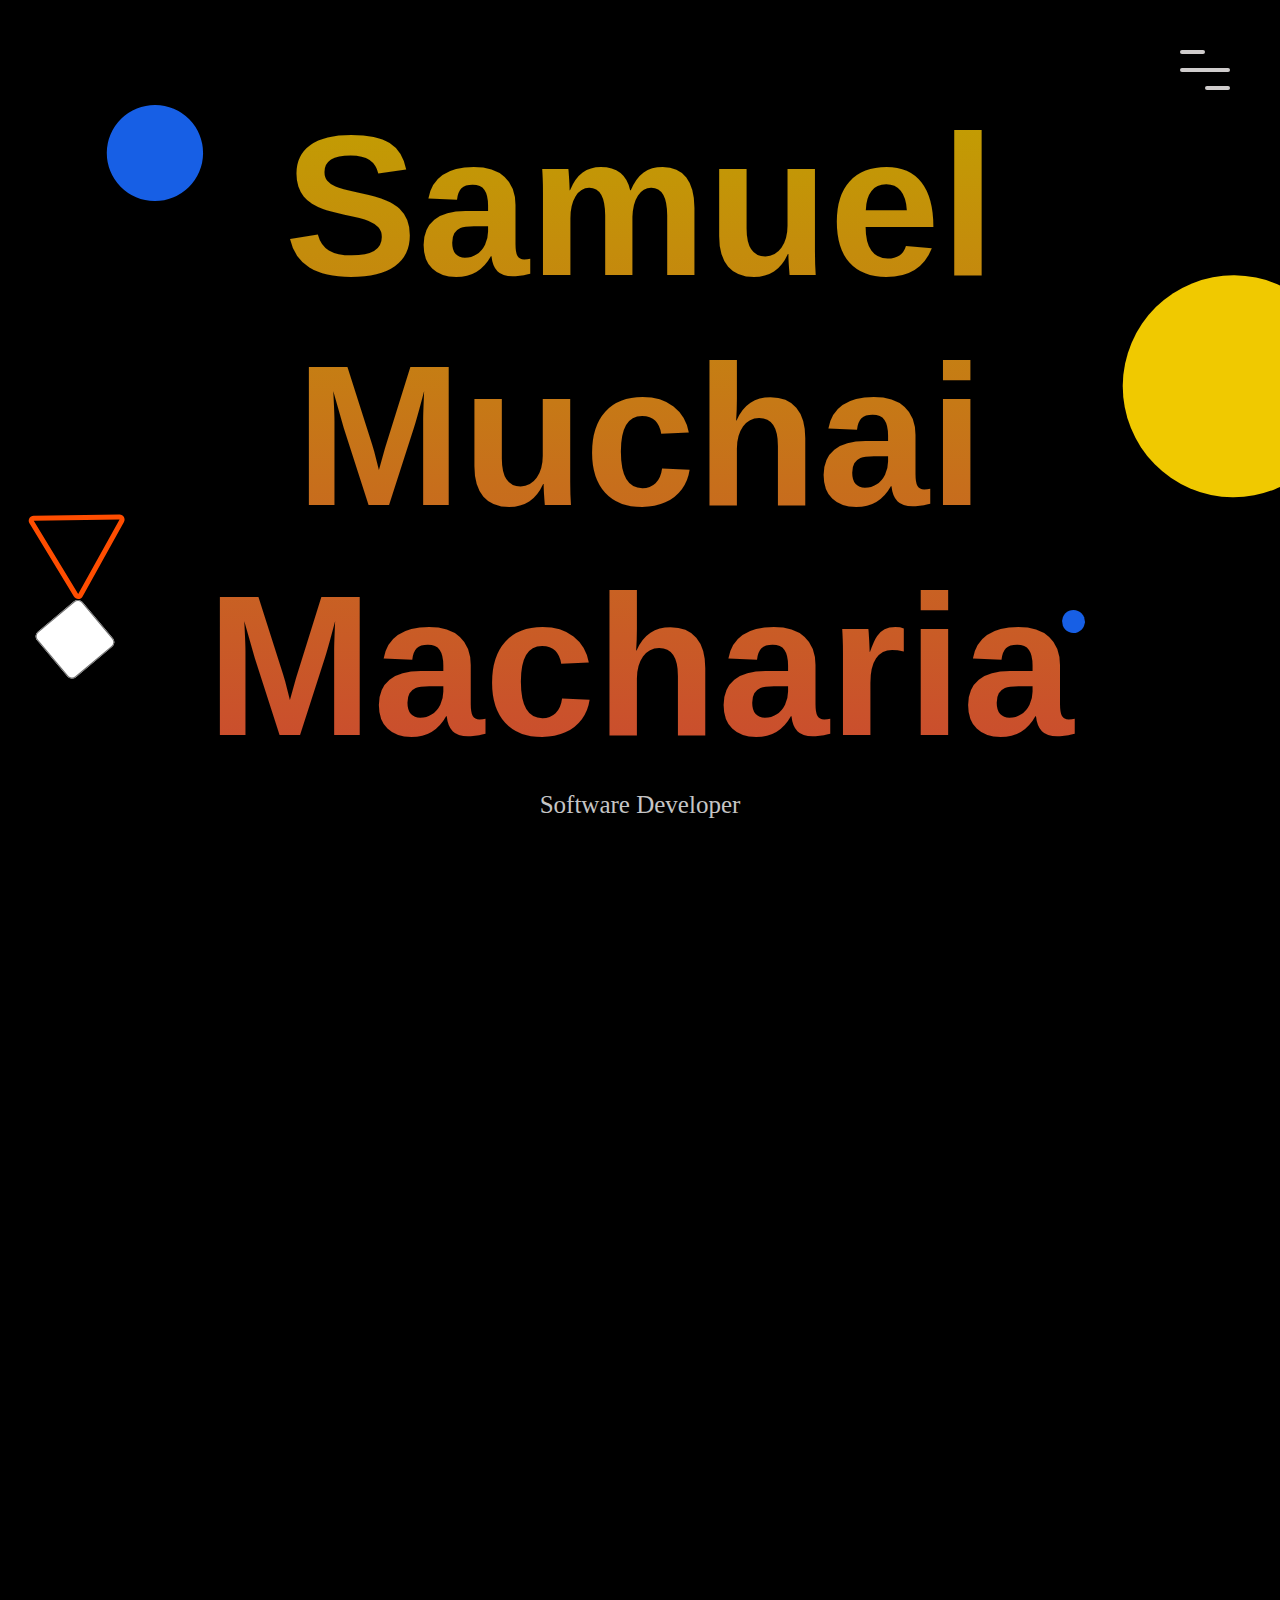
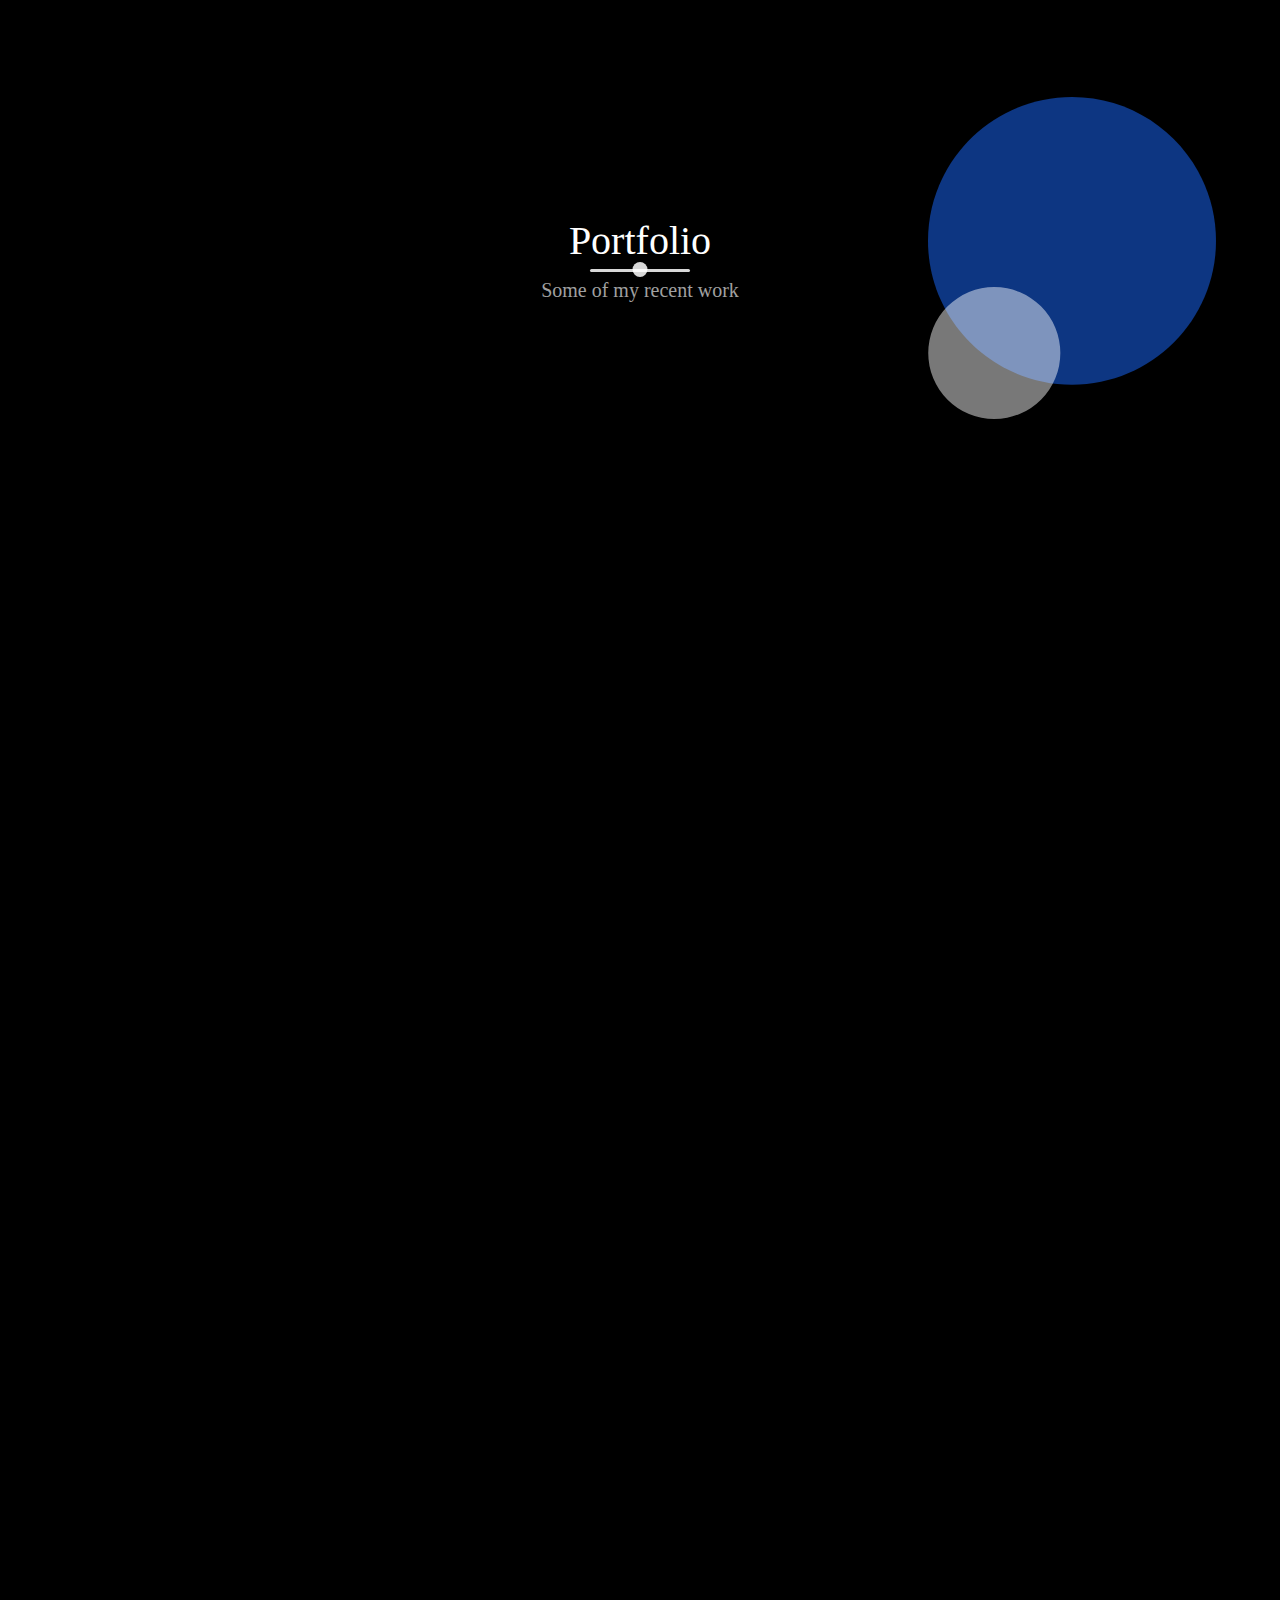
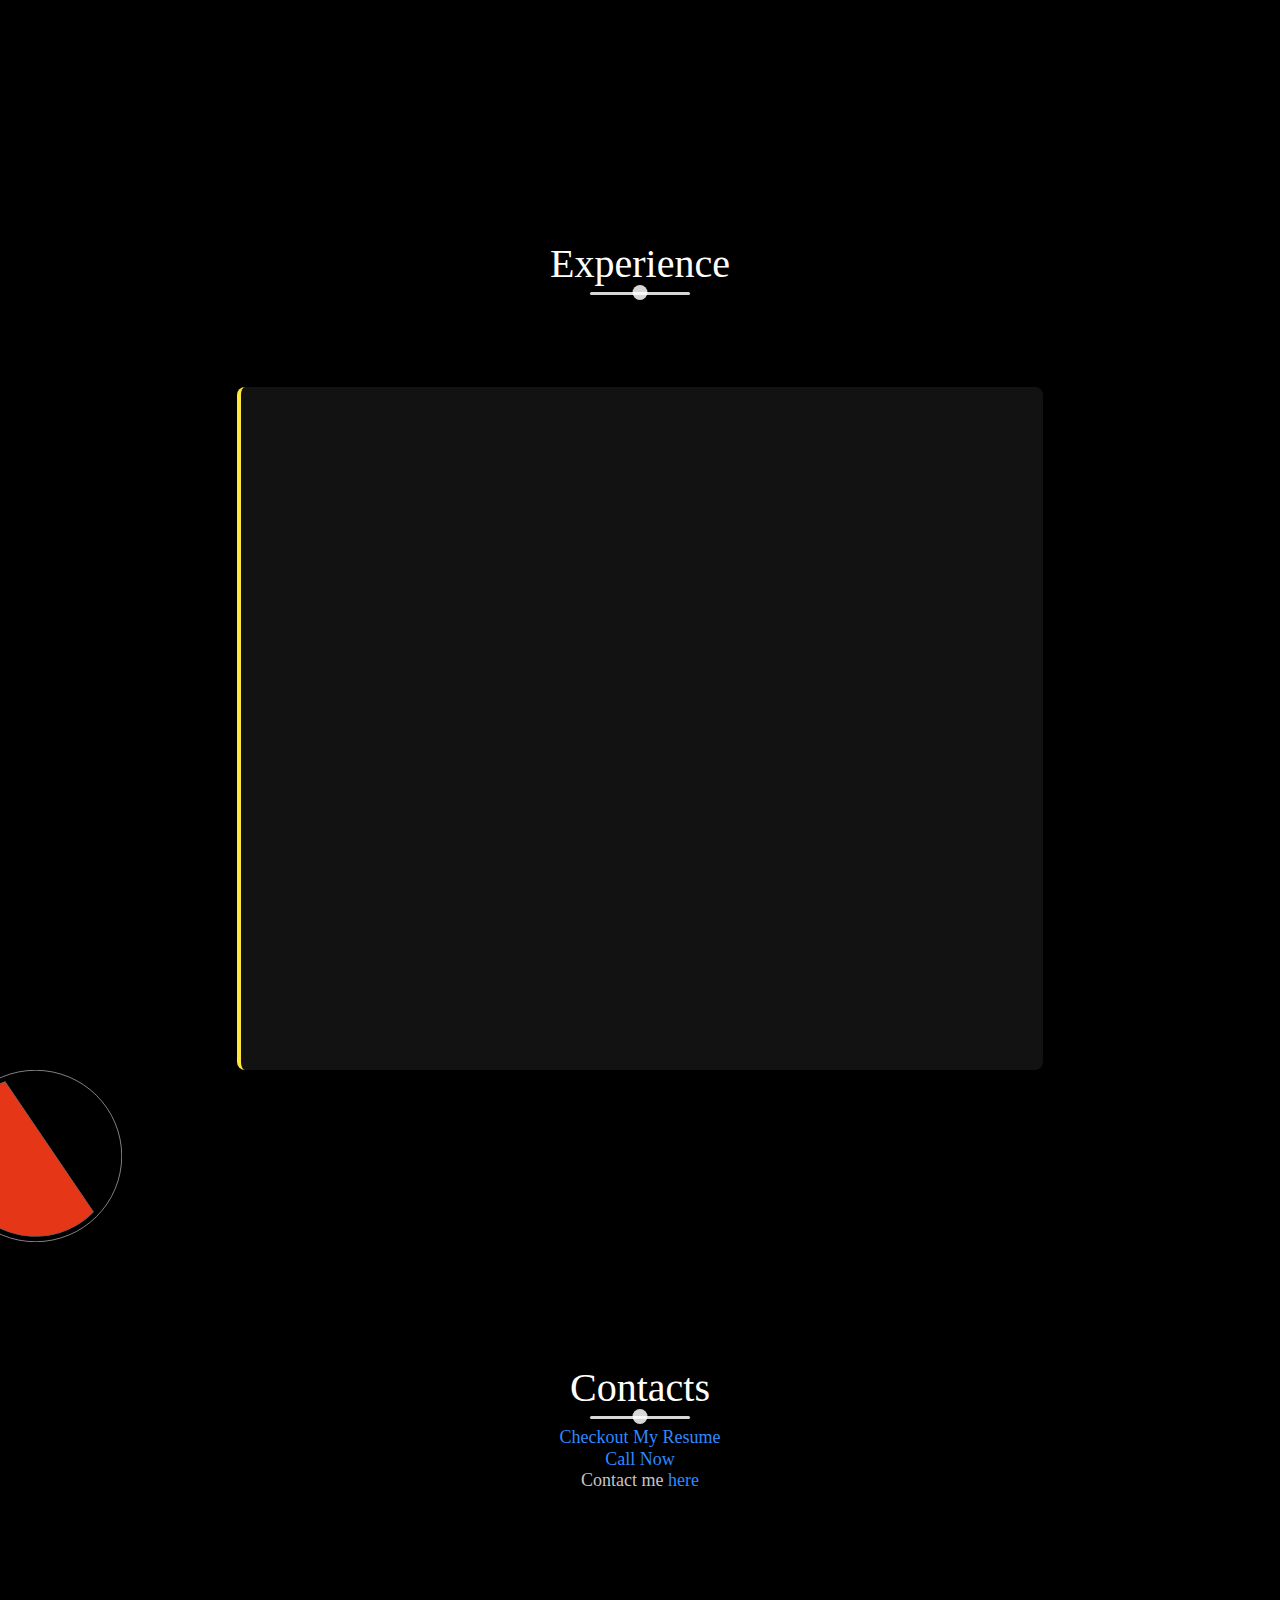
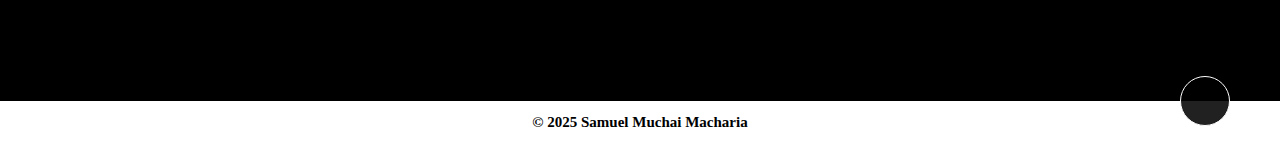
==== commit 60da3a7c: "Update index.html" ====
--- a/index.html
+++ b/index.html
@@ -209,45 +209,7 @@
  <a href="https://mealgene.vercel.app/"target=_blank" " class="cta">View Project</a>
                 </div>
             </div>
-            <div class="experience-img" >
-                <img src="images/Group 1949.svg" alt="" >
-            </div>
-        </div>
-         <div class="portfolio-description">
-                    <h6>Project 1</h6>
-                    <h1>Password Generator</h1>
-                    <p>
-A user-friendly password generator for strong and randomized secure passwords.
-<br>
-<strong>Key Features:</strong>
-                        <br>
-Adjustable password length with a slider
-<br>
-One-click strong password generation
-<br>
-Copy functionality for convenience
-<br>
-Secure algorithm for randomized passwords
-<br>
-<strong>Technologies Used:</strong>
-                        <br>
-
-HTML & CSS for UI structure and styling
-                        <br>
-JavaScript for password logic and interactivity
-<br>
-                        <p>
-                         This project enhanced my front-end skills while focusing on security and usability.   
-                        </p>
-                     </p>
-                    <a href="https://passwordmonster.vercel.app/"target=_blank" class="cta">View Project</a>
-                </div>
-            </div>
-            <div class="portfolio-item" data-aos="fade-in" data-aos-duration="300ms">
-                <div class="portfolio-description has-margin-right">
-
     </section>
-
     <section class="experience" id="experience">
         <div class="container" >
             <div class="section-heading">
